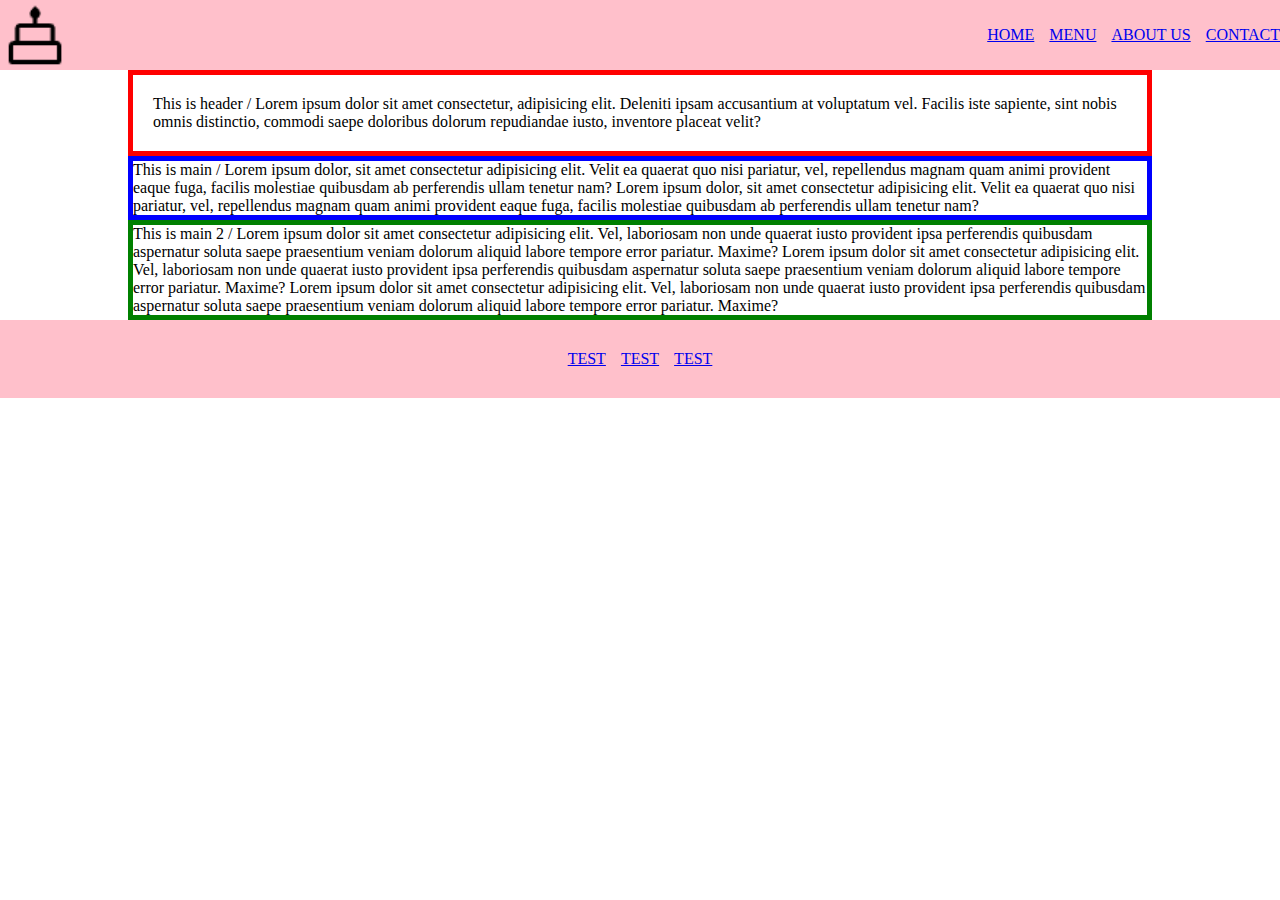
==== index.html @ 38df1396 "update homepage & add product page" ====
<!DOCTYPE html>
<html lang="en">
<head>
    <meta charset="UTF-8">
    <meta name="viewport" content="width=device-width, initial-scale=1.0">
    <title>Home</title>
    <link rel="stylesheet" href="style.css">
</head>
<body>
    <!-- MENU -->
    <nav>
        <section class="menu-container">
            <img class="menu-icon" src="img/icon-cake.png" alt="This is an icon of our shop">
            <a class="menu-button" href="index.html">HOME</a>
            <a class="menu-button" href="index.html">MENU</a>
            <a class="menu-button" href="index.html">ABOUT US</a>
            <a class="menu-button" href="index.html">CONTACT</a>
        </section>
    </nav>

    <!-- HEADER -->
    <header>
        <div class="header-text">This is header / Lorem ipsum dolor sit amet consectetur, adipisicing elit. 
            Deleniti ipsam accusantium at voluptatum vel. Facilis iste sapiente, sint nobis 
            omnis distinctio, commodi saepe doloribus dolorum repudiandae iusto, inventore 
            placeat velit?</div>
    </header>

    <!-- HOME MAIN -->
    <main>
        <div class="main-container">This is main / Lorem ipsum dolor, sit amet consectetur adipisicing elit. 
            Velit ea quaerat quo nisi pariatur, vel, repellendus magnam quam animi provident 
            eaque fuga, facilis molestiae quibusdam ab perferendis ullam tenetur nam?
            Lorem ipsum dolor, sit amet consectetur adipisicing elit. 
            Velit ea quaerat quo nisi pariatur, vel, repellendus magnam quam animi provident 
            eaque fuga, facilis molestiae quibusdam ab perferendis ullam tenetur nam?</div>

        <div class="main-container-2">This is main 2 / Lorem ipsum dolor sit amet consectetur adipisicing elit. 
            Vel, laboriosam non unde quaerat iusto provident ipsa perferendis quibusdam 
            aspernatur soluta saepe praesentium veniam dolorum aliquid labore tempore 
            error pariatur. Maxime? Lorem ipsum dolor sit amet consectetur adipisicing elit. 
            Vel, laboriosam non unde quaerat iusto provident ipsa perferendis quibusdam 
            aspernatur soluta saepe praesentium veniam dolorum aliquid labore tempore 
            error pariatur. Maxime? Lorem ipsum dolor sit amet consectetur adipisicing elit. 
            Vel, laboriosam non unde quaerat iusto provident ipsa perferendis quibusdam 
            aspernatur soluta saepe praesentium veniam dolorum aliquid labore tempore 
            error pariatur. Maxime?</div>
    </main>

    <!-- FOOTER -->
    <footer>
        <section class="footer-container">
            <a class="footer-button" href="index.html">TEST</a>
            <a class="footer-button" href="index.html">TEST</a>
            <a class="footer-button" href="index.html">TEST</a>
        </section>
    </footer>
    
</body>
</html>
---- style.css ----
* {
    margin: 0;
    padding: 0;
    box-sizing: border-box;
}

html { /* html=asterisk? */
    font-size: 10px;
}

body {
    font-size: 1.6rem;
}


/*-- MENU --*/
.menu-container {
    display: flex;
    align-items: center;
    background-color: pink;
    gap: 1.5rem;
}

.menu-icon {
    height: 7rem;
    margin-right: auto;
}

/*-- HEADER --*/
header {
    padding: 2rem;
    border: 0.5rem solid red;
}

/*-- HOME MAIN --*/
.main-container {
    border: 0.5rem solid blue;
}

.main-container-2 {
    border: 0.5rem solid green;
}

/*-- PRODUCT --*/
.product-grid {
    display: grid;
    gap: 3rem;
    margin: 3rem auto;
}

.product {
    padding: 1rem;
    border: 0.3rem solid red;
}

#product-1 {
    grid-area: item1;
}

#product-2 {
    grid-area: item2;
}

#product-3 {
    grid-area: item3;
}

#product-4 {
    grid-area: item4;
}

#product-5 {
    grid-area: item5;
}

#product-6 {
    grid-area: item6;
}

.product-picture {
    width: 15rem;
}

.product-text {
    width: 15rem;
}

/*-- FOOTER --*/
.footer-container {
    display: flex;
    justify-content: center;
    align-items: end;
    padding: 3rem;
    background-color: pink;
    gap: 1.5rem;
}

/*-- Desktop --*/
@media screen and (min-width: 1024px) { 
    header, main {
        width: 1024px; max-width: 100%;
        margin: 0 auto;
    }

    .product-grid {
        grid-template-areas:
        'item1 item1 item2 item3'
        'item1 item1 item6 item6'
        'item4 item5 item6 item6'
    }
}

/*-- Tablet --*/
@media only screen and (min-width: 600px) and (max-width: 1023px) {
    .product-grid {
        grid-template-areas:
        'item1 item1 item2'
        'item1 item1 item3'
        'item4 item5 item6'
    }
 }

/*-- Mobile --*/
@media screen and (max-width: 599px) { 
    .product-grid {
        grid-template-areas:
        'item1'
        'item2'
        'item3'
        'item4'
        'item5'
        'item6'
    }
}
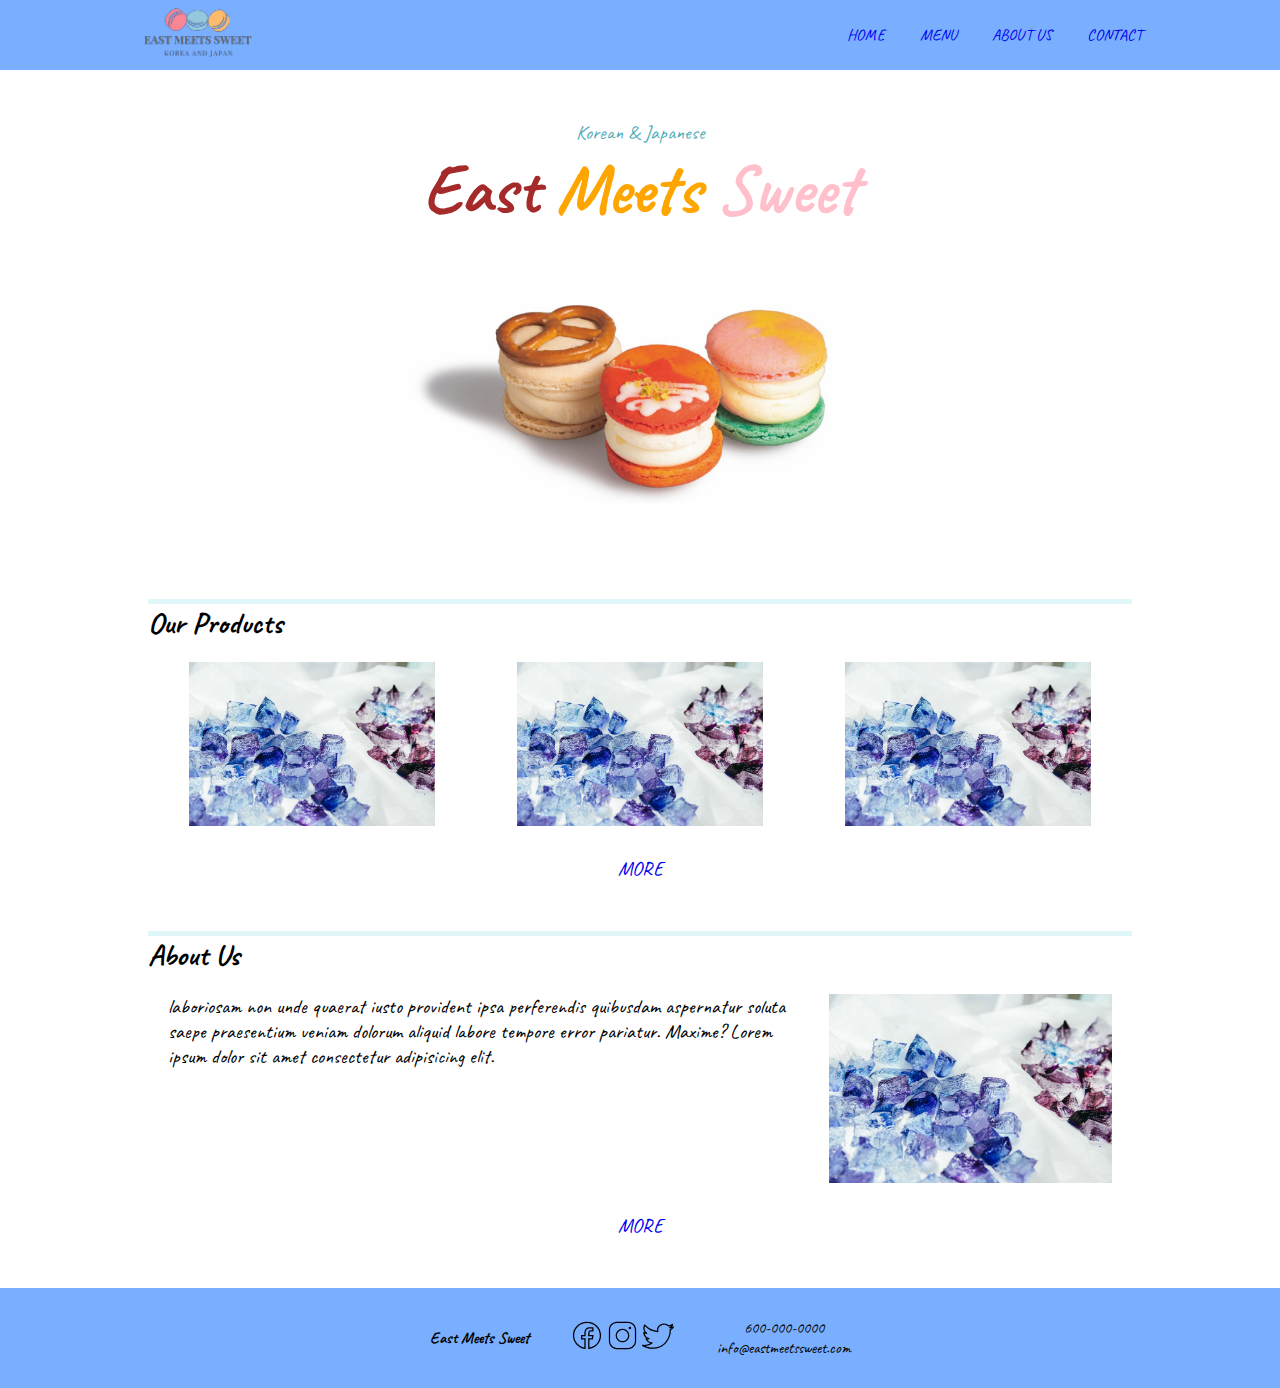
==== commit 0a126054: "update index, product & update img" ====
--- a/index.html
+++ b/index.html
@@ -1,60 +1,91 @@
 <!DOCTYPE html>
 <html lang="en">
+
 <head>
     <meta charset="UTF-8">
     <meta name="viewport" content="width=device-width, initial-scale=1.0">
     <title>Home</title>
     <link rel="stylesheet" href="style.css">
 </head>
+
 <body>
     <!-- MENU -->
     <nav>
         <section class="menu-container">
-            <img class="menu-icon" src="img/icon-cake.png" alt="This is an icon of our shop">
+            <img class="menu-icon" src="img/logo-menu.png" alt="This is an icon of our shop">
             <a class="menu-button" href="index.html">HOME</a>
-            <a class="menu-button" href="index.html">MENU</a>
+            <a class="menu-button" href="pages/product.html">MENU</a>
             <a class="menu-button" href="index.html">ABOUT US</a>
             <a class="menu-button" href="index.html">CONTACT</a>
         </section>
     </nav>
 
-    <!-- HEADER -->
-    <header>
-        <div class="header-text">This is header / Lorem ipsum dolor sit amet consectetur, adipisicing elit. 
-            Deleniti ipsam accusantium at voluptatum vel. Facilis iste sapiente, sint nobis 
-            omnis distinctio, commodi saepe doloribus dolorum repudiandae iusto, inventore 
-            placeat velit?</div>
-    </header>
-
     <!-- HOME MAIN -->
     <main>
-        <div class="main-container">This is main / Lorem ipsum dolor, sit amet consectetur adipisicing elit. 
-            Velit ea quaerat quo nisi pariatur, vel, repellendus magnam quam animi provident 
-            eaque fuga, facilis molestiae quibusdam ab perferendis ullam tenetur nam?
-            Lorem ipsum dolor, sit amet consectetur adipisicing elit. 
-            Velit ea quaerat quo nisi pariatur, vel, repellendus magnam quam animi provident 
-            eaque fuga, facilis molestiae quibusdam ab perferendis ullam tenetur nam?</div>
+        <!-- SHOP NAME -->
+        <section class="main-container-1">
+            <p class="shopname-sub">Korean & Japanese</p>
+            <h1 class="shopname">
+                <span class="shopname-1">East </span>
+                <span class="shopname-2">Meets </span>
+                <span class="shopname-3">Sweet </span>
+            </h1>
+            <img class="main-picture" src="img/topsweets.jpg" alt="This is a picture of three colorful macarons.">
+        </section>
 
-        <div class="main-container-2">This is main 2 / Lorem ipsum dolor sit amet consectetur adipisicing elit. 
-            Vel, laboriosam non unde quaerat iusto provident ipsa perferendis quibusdam 
-            aspernatur soluta saepe praesentium veniam dolorum aliquid labore tempore 
-            error pariatur. Maxime? Lorem ipsum dolor sit amet consectetur adipisicing elit. 
-            Vel, laboriosam non unde quaerat iusto provident ipsa perferendis quibusdam 
-            aspernatur soluta saepe praesentium veniam dolorum aliquid labore tempore 
-            error pariatur. Maxime? Lorem ipsum dolor sit amet consectetur adipisicing elit. 
-            Vel, laboriosam non unde quaerat iusto provident ipsa perferendis quibusdam 
-            aspernatur soluta saepe praesentium veniam dolorum aliquid labore tempore 
-            error pariatur. Maxime?</div>
+        <!-- INTRODUCTION OF PRODCUT -->
+        <section class="main-container-2">
+            <h2 class="intro-name">Our Products</h2>
+            <div class="intro-product">
+                <img class="intro-product-item" src="img/j-cohakuto.jpg"
+                    alt="This is a picture of a Japanese sweet named Kohakuto.">
+                <img class="intro-product-item" src="img/j-cohakuto.jpg"
+                    alt="This is a picture of a Japanese sweet named Kohakuto.">
+                <img class="intro-product-item" src="img/j-cohakuto.jpg"
+                    alt="This is a picture of a Japanese sweet named Kohakuto.">
+            </div>
+            <div class=intro-button>
+                <a class=intro-button-a href="pages/product.html">MORE</a>
+            </div>
+        </section>
+
+        <!-- INTRODUCTION OF ABOUTUS -->
+        <section class="main-container-3">
+            <h2 class="intro-name">About Us</h2>
+            <div class="intro-aboutus">
+                <img class="intro-aboutus-img" src="img/j-cohakuto.jpg" alt="This is a picture of our company member.">
+                <p class="intro-aboutus-text">
+                    laboriosam non unde quaerat iusto provident ipsa perferendis quibusdam
+                    aspernatur soluta saepe praesentium veniam dolorum aliquid labore tempore
+                    error pariatur. Maxime? Lorem ipsum dolor sit amet consectetur adipisicing elit.</p>
+            </div>
+            <div class=intro-button>
+                <a class=intro-button-a href="pages/product.html">MORE</a>
+            </div>
+        </section>
     </main>
 
     <!-- FOOTER -->
     <footer>
         <section class="footer-container">
-            <a class="footer-button" href="index.html">TEST</a>
-            <a class="footer-button" href="index.html">TEST</a>
-            <a class="footer-button" href="index.html">TEST</a>
+            <p class="footer-shopname">East Meets Sweet</p>
+            <div class="footer-buttons">
+                <a class="footer-button" href="https://facebook.com">
+                    <img class="footer-img" src="img/icon-facebook.svg">
+                </a>
+                <a class="footer-button" href="https://instagram.com">
+                    <img class="footer-img" src="img/icon-insta.svg">
+                </a>
+                <a class="footer-button" href="https://twitter.com">
+                    <img class="footer-img" src="img/icon-twitter.svg">
+                </a>
+            </div>
+            <div class="footer-shopinfo">
+                <p>600-000-0000</p>
+                <p>info@eastmeetssweet.com</p>
+            </div>
         </section>
     </footer>
-    
+
 </body>
 </html>--- a/style.css
+++ b/style.css
@@ -1,7 +1,10 @@
+@import url('https://fonts.googleapis.com/css2?family=Caveat&display=swap');
+
 * {
     margin: 0;
     padding: 0;
     box-sizing: border-box;
+    font-family: 'Caveat', cursive;
 }
 
 html { /* html=asterisk? */
@@ -14,43 +17,138 @@
 
 
 /*-- MENU --*/
+nav {
+    background-color: rgb(122, 175, 255);
+}
+
 .menu-container {
     display: flex;
     align-items: center;
-    background-color: pink;
     gap: 1.5rem;
 }
 
 .menu-icon {
     height: 7rem;
     margin-right: auto;
-}
-
-/*-- HEADER --*/
-header {
-    padding: 2rem;
-    border: 0.5rem solid red;
+    margin-left: 1rem;
+}
+
+.menu-button {
+    margin: 1rem;
+    text-decoration: none;
+}
+
+.menu-button:hover {
+    text-decoration: underline;
 }
 
 /*-- HOME MAIN --*/
-.main-container {
-    border: 0.5rem solid blue;
-}
-
+/*- SHOP NAME -*/
+.main-container-1 {
+    text-align: center;
+    margin-top: 5rem;
+}
+
+.shopname {
+    font-size: 7rem;
+}
+
+.shopname-1 {
+    color: brown;
+}
+
+.shopname-2 {
+    color: orange;
+}
+
+.shopname-3 {
+    color: pink;
+}
+
+.shopname-sub {
+    font-size: 2rem;
+    color:rgba(19, 145, 159, 0.753)
+}
+
+.main-picture {
+    width: 50%;
+}
+
+/*- INTRODUCTION OF PRODCUT + ABOUTUS -*/
+.intro-name {
+    font-size: 3rem;
+    margin-bottom: 2rem;
+}
+
+.intro-button {
+    font-size: 2rem;
+    text-align: center;
+    margin-top: 3rem;
+}
+
+.intro-button-a {
+    text-decoration: none;
+}
+
+.intro-button-a:hover {
+    text-decoration: underline;
+}
+
+/*- INTRODUCTION OF PRODUCT -*/
 .main-container-2 {
-    border: 0.5rem solid green;
-}
+    border-top: 0.5rem solid rgba(189, 238, 243, 0.479);
+    margin: 2rem 2rem 5rem 2rem;
+}
+
+.intro-product {
+    display: flex;
+    justify-content: space-around;
+}
+
+.intro-product-item {
+    width: 25%;
+}
+
+
+/*- INTRODUCTION OF ABOUTUS -*/
+.main-container-3 {
+    border-top: 0.5rem solid rgba(189, 238, 243, 0.479);
+    margin: 2rem 2rem 5rem 2rem;
+}
+
+.intro-aboutus {
+    margin: 2rem;
+    overflow: hidden; /* Ensure photos fit within the parent element and adjust its height accordingly.*/
+}
+
+.intro-aboutus-img {
+    width: 30%;
+    margin-left: 2rem;
+    float: right;
+}
+
+.intro-aboutus-text {
+    font-size: 2rem;
+}
+
 
 /*-- PRODUCT --*/
+.product-title {
+    font-size: 4rem;
+    margin: 1rem;
+}
+
 .product-grid {
     display: grid;
+    grid-template-rows: 1fr 1fr 1fr;
     gap: 3rem;
-    margin: 3rem auto;
+    margin: 3rem 3rem;
 }
 
 .product {
     padding: 1rem;
-    border: 0.3rem solid red;
+    border-radius: 0.5rem;
+    box-shadow: 0.1rem 0.1rem 1rem 0.5rem rgba(0, 0, 0, 0.2);
 }
 
 #product-1 {
@@ -78,50 +176,108 @@
 }
 
 .product-picture {
-    width: 15rem;
+    width: 100%;
 }
 
 .product-text {
-    width: 15rem;
-}
+    width: 100%;
+}
+
+.product-name {
+    margin-bottom: 1rem;
+    font-size: 3rem;
+}
+
+.product-price {
+    margin-bottom: 1rem;
+    font-size: 2rem;
+}
+
 
 /*-- FOOTER --*/
 .footer-container {
     display: flex;
     justify-content: center;
-    align-items: end;
+    align-items: center;
     padding: 3rem;
-    background-color: pink;
+    background-color: rgb(122, 175, 255);
     gap: 1.5rem;
 }
 
-/*-- Desktop --*/
+.footer-shopname {
+    font-weight: bold;
+}
+
+.footer-buttons,.footer-shopinfo {
+    text-align: center;
+}
+
+.footer-button {
+    text-decoration: none;
+}
+
+.footer-img {
+    width: 20%;
+}
+
+/*---------------------- DESKTOP ----------------------*/
 @media screen and (min-width: 1024px) { 
-    header, main {
+    /* to avoid spreading to the side */
+    .menu-container,main,.product-page {
         width: 1024px; max-width: 100%;
         margin: 0 auto;
     }
 
+    /*-- PRODUCT --*/
     .product-grid {
         grid-template-areas:
         'item1 item1 item2 item3'
         'item1 item1 item6 item6'
         'item4 item5 item6 item6'
     }
-}
-
-/*-- Tablet --*/
+
+    .product-name.name1,.product-name.name6 {
+        font-size: 6rem;
+    }
+
+    .product-price.price1,.product-price.price6 {
+        font-size: 4rem;
+    }
+
+    .product-explanation.ex1,.product-explanation.ex6 {
+        font-size: 2.4rem;
+    }
+}
+
+/*----------------------  Tablet ----------------------*/
 @media only screen and (min-width: 600px) and (max-width: 1023px) {
+
+    /*-- PRODUCT --*/
     .product-grid {
         grid-template-areas:
         'item1 item1 item2'
         'item1 item1 item3'
         'item4 item5 item6'
     }
+
+    .product-name.name1 {
+        font-size: 6rem;
+    }
+
+    .product-price.price1 {
+        font-size: 4rem;
+    }
+
+    .product-explanation.ex1 {
+        font-size: 2.4rem;
+    }
+
  }
 
-/*-- Mobile --*/
+/*----------------------  Mobile ---------------------- */
 @media screen and (max-width: 599px) { 
+    
+    /*-- PRODUCT --*/
     .product-grid {
         grid-template-areas:
         'item1'
@@ -131,4 +287,11 @@
         'item5'
         'item6'
     }
+
+    .footer-container {
+        flex-direction: column;
+        align-items: center;
+        padding: 3rem;
+        gap: 1.5rem;
+    }
 }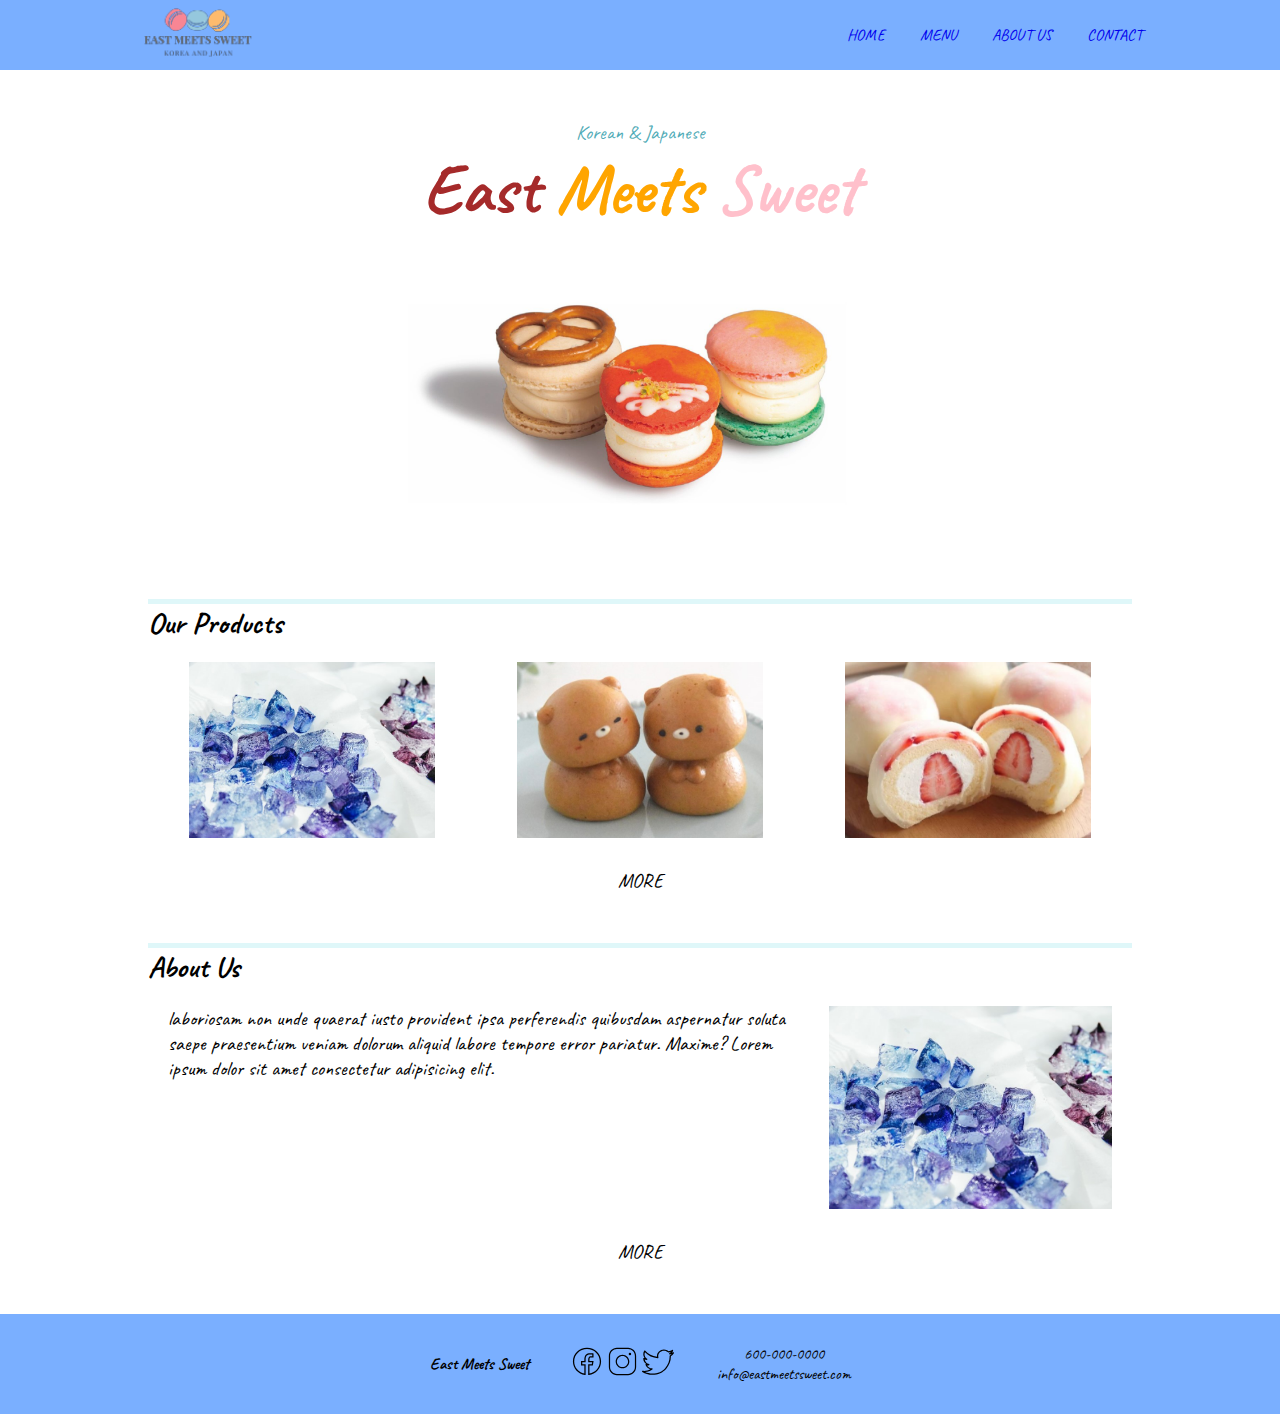
==== commit 43ea61b3: "Update index page, product page, imgs' size, css" ====
--- a/index.html
+++ b/index.html
@@ -37,12 +37,12 @@
         <section class="main-container-2">
             <h2 class="intro-name">Our Products</h2>
             <div class="intro-product">
-                <img class="intro-product-item" src="img/j-cohakuto.jpg"
+                <img class="intro-product-item" src="img/j-kohakuto.jpg"
                     alt="This is a picture of a Japanese sweet named Kohakuto.">
-                <img class="intro-product-item" src="img/j-cohakuto.jpg"
-                    alt="This is a picture of a Japanese sweet named Kohakuto.">
-                <img class="intro-product-item" src="img/j-cohakuto.jpg"
-                    alt="This is a picture of a Japanese sweet named Kohakuto.">
+                <img class="intro-product-item" src="img/j-manjuu.jpg"
+                    alt="This is a picture of two Japanese sweets like bears named Manjuu.">
+                <img class="intro-product-item" src="img/j-daihuku.jpg"
+                    alt="This is a picture of a Japanese sweets a strawberry and whip in mochi, named Daihuku.">
             </div>
             <div class=intro-button>
                 <a class=intro-button-a href="pages/product.html">MORE</a>
@@ -53,7 +53,7 @@
         <section class="main-container-3">
             <h2 class="intro-name">About Us</h2>
             <div class="intro-aboutus">
-                <img class="intro-aboutus-img" src="img/j-cohakuto.jpg" alt="This is a picture of our company member.">
+                <img class="intro-aboutus-img" src="img/j-kohakuto.jpg" alt="This is a picture of our company member.">
                 <p class="intro-aboutus-text">
                     laboriosam non unde quaerat iusto provident ipsa perferendis quibusdam
                     aspernatur soluta saepe praesentium veniam dolorum aliquid labore tempore
@@ -71,13 +71,13 @@
             <p class="footer-shopname">East Meets Sweet</p>
             <div class="footer-buttons">
                 <a class="footer-button" href="https://facebook.com">
-                    <img class="footer-img" src="img/icon-facebook.svg">
+                    <img class="footer-img" src="img/icon-facebook.svg" alt="This is a link-icon of facebook.">
                 </a>
                 <a class="footer-button" href="https://instagram.com">
-                    <img class="footer-img" src="img/icon-insta.svg">
+                    <img class="footer-img" src="img/icon-insta.svg" alt="This is a link-icon of instagram.">
                 </a>
                 <a class="footer-button" href="https://twitter.com">
-                    <img class="footer-img" src="img/icon-twitter.svg">
+                    <img class="footer-img" src="img/icon-twitter.svg" alt="This is a link-icon of twitter.">
                 </a>
             </div>
             <div class="footer-shopinfo">
--- a/style.css
+++ b/style.css
@@ -7,7 +7,8 @@
     font-family: 'Caveat', cursive;
 }
 
-html { /* html=asterisk? */
+html {
+    /* html=asterisk? */
     font-size: 10px;
 }
 
@@ -16,7 +17,7 @@
 }
 
 
-/*-- MENU --*/
+/*---------------------- MENU ----------------------*/
 nav {
     background-color: rgb(122, 175, 255);
 }
@@ -42,7 +43,7 @@
     text-decoration: underline;
 }
 
-/*-- HOME MAIN --*/
+/*---------------------- HOME MAIN ----------------------*/
 /*- SHOP NAME -*/
 .main-container-1 {
     text-align: center;
@@ -67,7 +68,7 @@
 
 .shopname-sub {
     font-size: 2rem;
-    color:rgba(19, 145, 159, 0.753)
+    color: rgba(19, 145, 159, 0.753)
 }
 
 .main-picture {
@@ -88,6 +89,7 @@
 
 .intro-button-a {
     text-decoration: none;
+    color: black;
 }
 
 .intro-button-a:hover {
@@ -118,7 +120,8 @@
 
 .intro-aboutus {
     margin: 2rem;
-    overflow: hidden; /* Ensure photos fit within the parent element and adjust its height accordingly.*/
+    overflow: hidden;
+    /* Ensure photos fit within the parent element and adjust its height accordingly.*/
 }
 
 .intro-aboutus-img {
@@ -132,7 +135,7 @@
 }
 
 
-/*-- PRODUCT --*/
+/*---------------------- PRODUCT ----------------------*/
 .product-title {
     font-size: 4rem;
     margin: 1rem;
@@ -194,7 +197,7 @@
 }
 
 
-/*-- FOOTER --*/
+/*---------------------- FOOTER ----------------------*/
 .footer-container {
     display: flex;
     justify-content: center;
@@ -208,7 +211,8 @@
     font-weight: bold;
 }
 
-.footer-buttons,.footer-shopinfo {
+.footer-buttons,
+.footer-shopinfo {
     text-align: center;
 }
 
@@ -221,30 +225,37 @@
 }
 
 /*---------------------- DESKTOP ----------------------*/
-@media screen and (min-width: 1024px) { 
+@media screen and (min-width: 1024px) {
+
     /* to avoid spreading to the side */
-    .menu-container,main,.product-page {
-        width: 1024px; max-width: 100%;
+    .menu-container,
+    main,
+    .product-page {
+        width: 1024px;
+        max-width: 100%;
         margin: 0 auto;
     }
 
     /*-- PRODUCT --*/
     .product-grid {
         grid-template-areas:
-        'item1 item1 item2 item3'
-        'item1 item1 item6 item6'
-        'item4 item5 item6 item6'
-    }
-
-    .product-name.name1,.product-name.name6 {
+            'item1 item1 item2 item3'
+            'item1 item1 item6 item6'
+            'item4 item5 item6 item6'
+    }
+
+    .product-name.name1,
+    .product-name.name6 {
         font-size: 6rem;
     }
 
-    .product-price.price1,.product-price.price6 {
+    .product-price.price1,
+    .product-price.price6 {
         font-size: 4rem;
     }
 
-    .product-explanation.ex1,.product-explanation.ex6 {
+    .product-explanation.ex1,
+    .product-explanation.ex6 {
         font-size: 2.4rem;
     }
 }
@@ -255,9 +266,9 @@
     /*-- PRODUCT --*/
     .product-grid {
         grid-template-areas:
-        'item1 item1 item2'
-        'item1 item1 item3'
-        'item4 item5 item6'
+            'item1 item1 item2'
+            'item1 item1 item3'
+            'item4 item5 item6'
     }
 
     .product-name.name1 {
@@ -272,20 +283,20 @@
         font-size: 2.4rem;
     }
 
- }
-
-/*----------------------  Mobile ---------------------- */
-@media screen and (max-width: 599px) { 
-    
+}
+
+/*---------------------- Mobile ---------------------- */
+@media screen and (max-width: 599px) {
+
     /*-- PRODUCT --*/
     .product-grid {
         grid-template-areas:
-        'item1'
-        'item2'
-        'item3'
-        'item4'
-        'item5'
-        'item6'
+            'item1'
+            'item2'
+            'item3'
+            'item4'
+            'item5'
+            'item6'
     }
 
     .footer-container {
@@ -294,4 +305,82 @@
         padding: 3rem;
         gap: 1.5rem;
     }
+}
+
+/*---------------------- PAGE1 ----------------------*/
+.grid-container {
+    display: grid;
+    grid-template-columns: repeat(4, 24.3vw);
+    grid-template-rows: repeat(3, 32vh);
+    grid-template-areas:
+        "one one two three"
+        "one one four four"
+        "five six four four"
+    ;
+    gap: 1rem;
+    margin: 0.3em;
+}
+
+.grid-item {
+    border: 2px solid black;
+}
+
+.grid-item:nth-child(1) {
+    grid-area: one;
+}
+
+.grid-item:nth-child(2) {
+    grid-area: two;
+}
+
+.grid-item:nth-child(3) {
+    grid-area: three;
+}
+
+.grid-item:nth-child(4) {
+    grid-area: four;
+}
+
+.grid-item:nth-child(5) {
+    grid-area: five;
+}
+
+.grid-item:nth-child(6) {
+    grid-area: six;
+}
+
+.item-container {
+    margin: 3% auto;
+    width: 95%;
+    height: 95%;
+    text-align: center;
+}
+
+.sweet-picture {
+    width: 70%;
+    height: 70%;
+}
+
+@media all and (min-width:768px) and (max-width:991px) {
+    .grid-container {
+        grid-template-columns: repeat(3, 32vw);
+        grid-template-areas:
+            "one one two"
+            "one one three"
+            "four five six";
+    }
+}
+
+@media (max-width: 767px) {
+    .grid-container {
+        grid-template-columns: 99vw;
+        grid-template-rows: repeat(6, 32vh);
+        grid-template-areas:
+            "one"
+            "two"
+            "three"
+            "four"
+            "five"
+            "six";
+    }
 }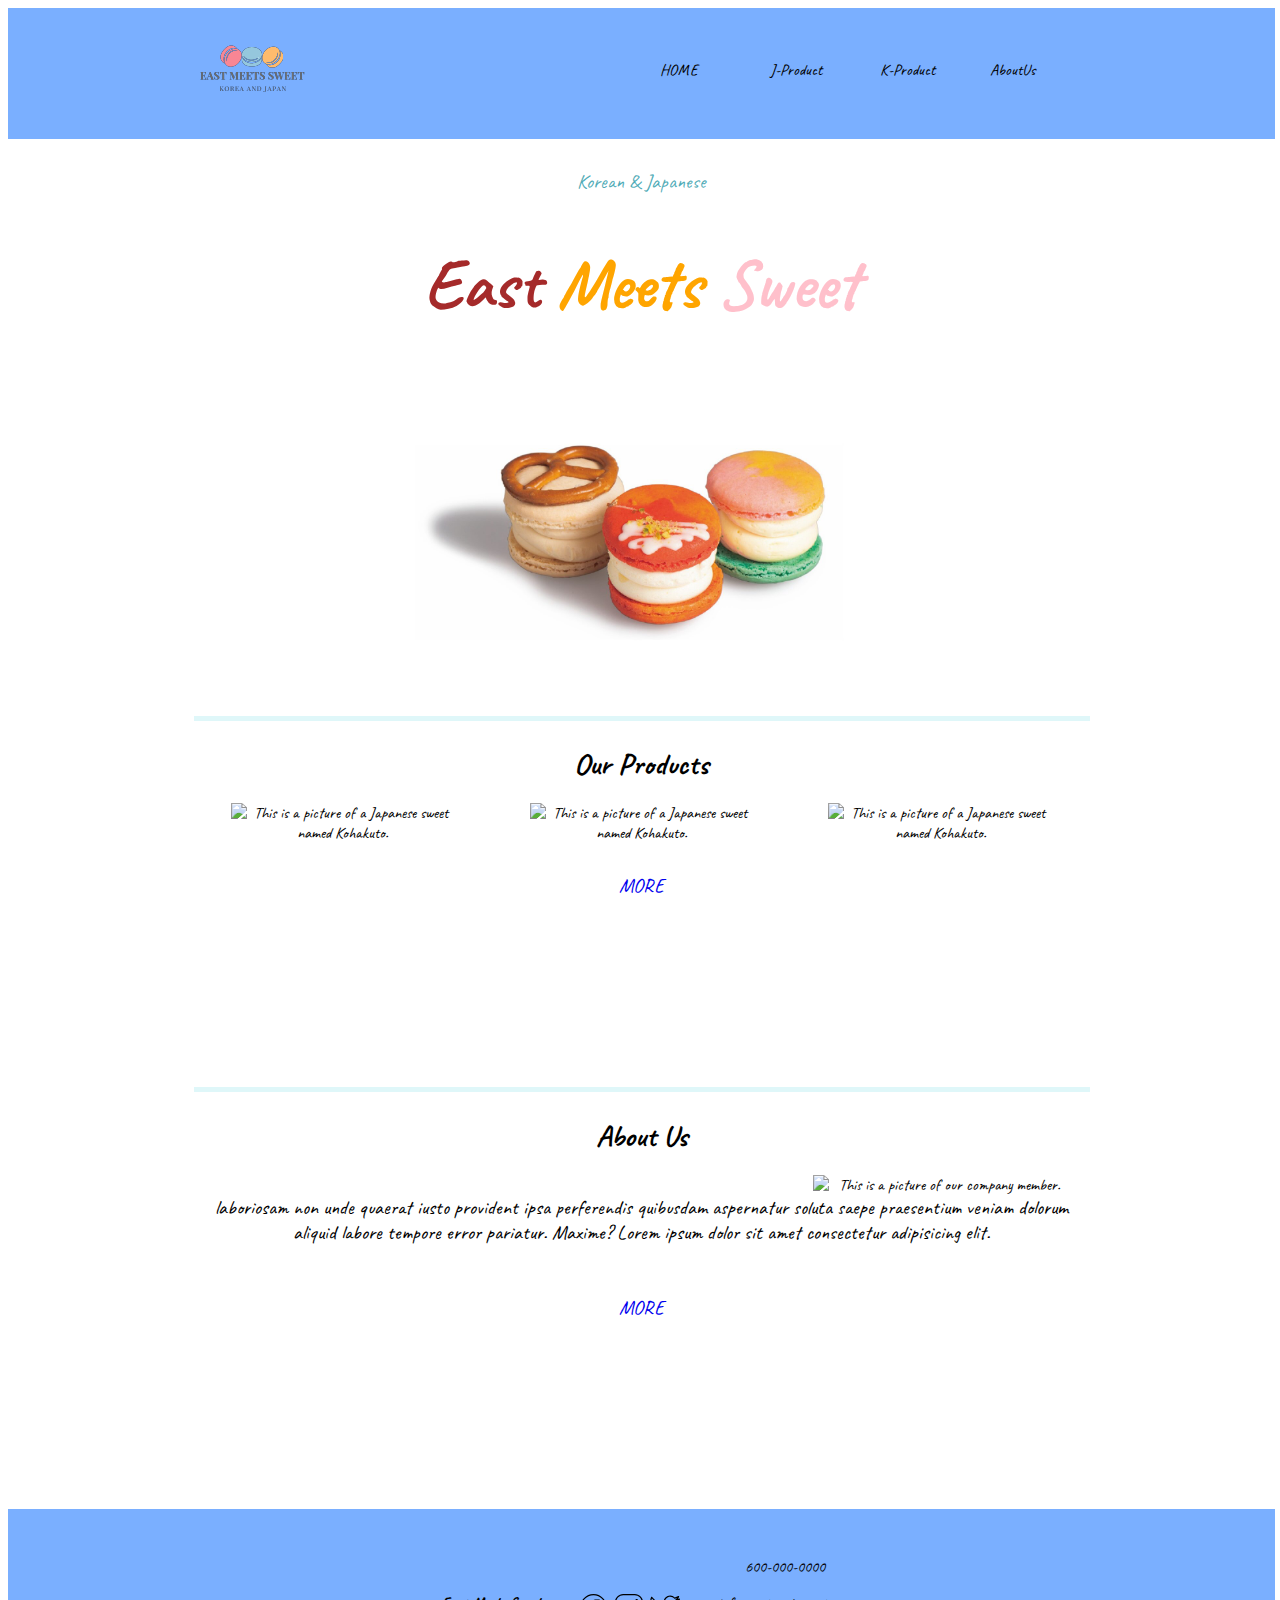
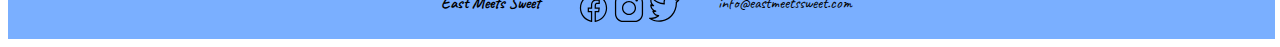
==== commit 64202389: "clear the style & update pages1, pages2 -SB" ====
--- a/index.html
+++ b/index.html
@@ -10,82 +10,83 @@
 
 <body>
     <!-- MENU -->
-    <nav>
-        <section class="menu-container">
-            <img class="menu-icon" src="img/logo-menu.png" alt="This is an icon of our shop">
-            <a class="menu-button" href="index.html">HOME</a>
-            <a class="menu-button" href="pages/product.html">MENU</a>
-            <a class="menu-button" href="index.html">ABOUT US</a>
-            <a class="menu-button" href="index.html">CONTACT</a>
-        </section>
-    </nav>
+    <div class="grid-containerbox">
+        <header>
+            <div class="header-container">
+                <div class="logo"><img class="menu-icon" src="img/logo-menu.png" alt="This is an icon of our shop"></div>
+                <nav>
+                    <a class="nav-item menu1" href="index.html">HOME</a>
+                    <a class="nav-item menu2" href="pages/product.html">J-Product</a>
+                    <a class="nav-item menu3" href="pages/pages1.html">K-Product</a>
+                    <a class="nav-item menu4" href="pages/pages2.html">AboutUs</a>
+                </nav>
+            </div>
+        </header>
 
-    <!-- HOME MAIN -->
-    <main>
-        <!-- SHOP NAME -->
-        <section class="main-container-1">
-            <p class="shopname-sub">Korean & Japanese</p>
-            <h1 class="shopname">
-                <span class="shopname-1">East </span>
-                <span class="shopname-2">Meets </span>
-                <span class="shopname-3">Sweet </span>
-            </h1>
-            <img class="main-picture" src="img/topsweets.jpg" alt="This is a picture of three colorful macarons.">
-        </section>
+        <!-- HOME MAIN -->
+        <main>
+            <!-- SHOP NAME -->
+            <section class="main-item first-content">
+                <p class="shopname-sub">Korean & Japanese</p>
+                <h1 class="shopname">
+                    <span class="shopname-1">East </span>
+                    <span class="shopname-2">Meets </span>
+                    <span class="shopname-3">Sweet </span>
+                </h1>
+                <img class="main-picture" src="img/topsweets.jpg" alt="This is a picture of three colorful macarons.">
+            </section>
 
-        <!-- INTRODUCTION OF PRODCUT -->
-        <section class="main-container-2">
-            <h2 class="intro-name">Our Products</h2>
-            <div class="intro-product">
-                <img class="intro-product-item" src="img/j-kohakuto.jpg"
-                    alt="This is a picture of a Japanese sweet named Kohakuto.">
-                <img class="intro-product-item" src="img/j-manjuu.jpg"
-                    alt="This is a picture of two Japanese sweets like bears named Manjuu.">
-                <img class="intro-product-item" src="img/j-daihuku.jpg"
-                    alt="This is a picture of a Japanese sweets a strawberry and whip in mochi, named Daihuku.">
-            </div>
-            <div class=intro-button>
-                <a class=intro-button-a href="pages/product.html">MORE</a>
-            </div>
-        </section>
+            <!-- INTRODUCTION OF PRODCUT -->
+            <section class="main-item second-content">
+                <h2 class="intro-name">Our Products</h2>
+                <div class="intro-product">
+                    <img class="intro-product-item" src="img/j-cohakuto.jpg"
+                        alt="This is a picture of a Japanese sweet named Kohakuto.">
+                    <img class="intro-product-item" src="img/j-cohakuto.jpg"
+                        alt="This is a picture of a Japanese sweet named Kohakuto.">
+                    <img class="intro-product-item" src="img/j-cohakuto.jpg"
+                        alt="This is a picture of a Japanese sweet named Kohakuto.">
+                </div>
+                <div class=intro-button>
+                    <a class=intro-button-a href="pages/product.html">MORE</a>
+                </div>
+            </section>
 
-        <!-- INTRODUCTION OF ABOUTUS -->
-        <section class="main-container-3">
-            <h2 class="intro-name">About Us</h2>
-            <div class="intro-aboutus">
-                <img class="intro-aboutus-img" src="img/j-kohakuto.jpg" alt="This is a picture of our company member.">
-                <p class="intro-aboutus-text">
-                    laboriosam non unde quaerat iusto provident ipsa perferendis quibusdam
-                    aspernatur soluta saepe praesentium veniam dolorum aliquid labore tempore
-                    error pariatur. Maxime? Lorem ipsum dolor sit amet consectetur adipisicing elit.</p>
-            </div>
-            <div class=intro-button>
-                <a class=intro-button-a href="pages/product.html">MORE</a>
-            </div>
-        </section>
-    </main>
+            <!-- INTRODUCTION OF ABOUTUS -->
+            <section class="main-item third-content">
+                <h2 class="intro-name">About Us</h2>
+                <div class="intro-aboutus">
+                    <img class="intro-aboutus-img" src="img/j-cohakuto.jpg" alt="This is a picture of our company member.">
+                    <p class="intro-aboutus-text">
+                        laboriosam non unde quaerat iusto provident ipsa perferendis quibusdam
+                        aspernatur soluta saepe praesentium veniam dolorum aliquid labore tempore
+                        error pariatur. Maxime? Lorem ipsum dolor sit amet consectetur adipisicing elit.</p>
+                </div>
+                <div class=intro-button>
+                    <a class=intro-button-a href="pages/product.html">MORE</a>
+                </div>
+            </section>
+        </main>
 
-    <!-- FOOTER -->
-    <footer>
-        <section class="footer-container">
-            <p class="footer-shopname">East Meets Sweet</p>
-            <div class="footer-buttons">
+        <!-- FOOTER -->
+        <footer>
+            <p class="footer-shopname footer-item">East Meets Sweet</p>
+            <div class="footer-buttons footer-item">
                 <a class="footer-button" href="https://facebook.com">
-                    <img class="footer-img" src="img/icon-facebook.svg" alt="This is a link-icon of facebook.">
+                    <img class="footer-img" src="img/icon-facebook.svg">
                 </a>
                 <a class="footer-button" href="https://instagram.com">
-                    <img class="footer-img" src="img/icon-insta.svg" alt="This is a link-icon of instagram.">
+                    <img class="footer-img" src="img/icon-insta.svg">
                 </a>
                 <a class="footer-button" href="https://twitter.com">
-                    <img class="footer-img" src="img/icon-twitter.svg" alt="This is a link-icon of twitter.">
+                    <img class="footer-img" src="img/icon-twitter.svg">
                 </a>
             </div>
-            <div class="footer-shopinfo">
+            <div class="footer-shopinfo footer-item">
                 <p>600-000-0000</p>
                 <p>info@eastmeetssweet.com</p>
             </div>
-        </section>
-    </footer>
-
+        </footer>
+    </div>
 </body>
 </html>--- a/style.css
+++ b/style.css
@@ -1,14 +1,11 @@
 @import url('https://fonts.googleapis.com/css2?family=Caveat&display=swap');
-
 * {
-    margin: 0;
     padding: 0;
     box-sizing: border-box;
     font-family: 'Caveat', cursive;
 }
 
-html {
-    /* html=asterisk? */
+html { /* html=asterisk? */
     font-size: 10px;
 }
 
@@ -16,34 +13,68 @@
     font-size: 1.6rem;
 }
 
-
-/*---------------------- MENU ----------------------*/
-nav {
+/*-------------------- INDEX --------------------*/
+.grid-containerbox {
+    display: grid;
+    grid-template-columns: 14.5vw 70vw 14.5vw;
+    grid-template-rows: 14.5vh 150vh 14.5vh;
+    grid-template-areas: 
+    "header header header"
+    "  .     main     .  "
+    "footer footer footer";
+    row-gap: 1rem;
+}
+/*-----------HEADER-----------*/
+.grid-containerbox header {
+    grid-area: header;
+    display: grid;
+    grid-template-columns: 14.5vw 70vw 14.5vw;
+    grid-template-areas: ". header-content .";
     background-color: rgb(122, 175, 255);
-}
-
-.menu-container {
+    
+}
+
+.header-container {
+    grid-area: header-content;
     display: flex;
+    justify-content: space-between;
     align-items: center;
-    gap: 1.5rem;
-}
-
-.menu-icon {
-    height: 7rem;
-    margin-right: auto;
-    margin-left: 1rem;
-}
-
-.menu-button {
-    margin: 1rem;
+}
+
+.grid-containerbox nav {
+    display: flex;
+    height: 20%;
+}
+
+.nav-item {
+    margin-left: 10px;
+    width:100px;
     text-decoration: none;
-}
-
-.menu-button:hover {
-    text-decoration: underline;
-}
-
-/*---------------------- HOME MAIN ----------------------*/
+    color: black;
+}
+
+/*-----------MAIN-----------*/
+.grid-containerbox main {
+    grid-area: main;
+    text-align: center;
+}
+
+.first-content {
+    height: 40%;
+    margin-bottom: 7px;
+}
+
+.second-content {
+    border-top: 0.5rem solid rgba(189, 238, 243, 0.479);
+    height: 27%;
+    margin-bottom: 7px;
+}
+
+.third-content {
+    border-top: 0.5rem solid rgba(189, 238, 243, 0.479);
+    height: 35%;
+}
+
 /*- SHOP NAME -*/
 .main-container-1 {
     text-align: center;
@@ -68,11 +99,11 @@
 
 .shopname-sub {
     font-size: 2rem;
-    color: rgba(19, 145, 159, 0.753)
+    color:rgba(19, 145, 159, 0.753)
 }
 
 .main-picture {
-    width: 50%;
+    width: 500px;
 }
 
 /*- INTRODUCTION OF PRODCUT + ABOUTUS -*/
@@ -89,7 +120,6 @@
 
 .intro-button-a {
     text-decoration: none;
-    color: black;
 }
 
 .intro-button-a:hover {
@@ -97,11 +127,6 @@
 }
 
 /*- INTRODUCTION OF PRODUCT -*/
-.main-container-2 {
-    border-top: 0.5rem solid rgba(189, 238, 243, 0.479);
-    margin: 2rem 2rem 5rem 2rem;
-}
-
 .intro-product {
     display: flex;
     justify-content: space-around;
@@ -113,15 +138,9 @@
 
 
 /*- INTRODUCTION OF ABOUTUS -*/
-.main-container-3 {
-    border-top: 0.5rem solid rgba(189, 238, 243, 0.479);
-    margin: 2rem 2rem 5rem 2rem;
-}
-
 .intro-aboutus {
     margin: 2rem;
-    overflow: hidden;
-    /* Ensure photos fit within the parent element and adjust its height accordingly.*/
+    overflow: hidden; /* Ensure photos fit within the parent element and adjust its height accordingly.*/
 }
 
 .intro-aboutus-img {
@@ -134,8 +153,37 @@
     font-size: 2rem;
 }
 
-
-/*---------------------- PRODUCT ----------------------*/
+/*-----------FOOTER-----------*/
+.grid-containerbox footer {
+    grid-area: footer;
+    display:flex;
+    justify-content: center;
+    align-items: flex-end;
+    padding-bottom: 10px;
+    background-color: rgb(122, 175, 255);
+}
+
+.grid-containerbox .footer-item {
+    margin-left: 10px;
+}
+
+.footer-shopname {
+    font-weight: bold;
+}
+
+.footer-buttons,.footer-shopinfo {
+    text-align: center;
+}
+
+.footer-button {
+    text-decoration: none;
+}
+
+.footer-img {
+    width: 20%;
+}
+
+/*-------------------- PRODUCT --------------------*/
 .product-title {
     font-size: 4rem;
     margin: 1rem;
@@ -196,128 +244,17 @@
     font-size: 2rem;
 }
 
-
-/*---------------------- FOOTER ----------------------*/
-.footer-container {
-    display: flex;
-    justify-content: center;
-    align-items: center;
-    padding: 3rem;
-    background-color: rgb(122, 175, 255);
-    gap: 1.5rem;
-}
-
-.footer-shopname {
-    font-weight: bold;
-}
-
-.footer-buttons,
-.footer-shopinfo {
-    text-align: center;
-}
-
-.footer-button {
-    text-decoration: none;
-}
-
-.footer-img {
-    width: 20%;
-}
-
-/*---------------------- DESKTOP ----------------------*/
-@media screen and (min-width: 1024px) {
-
-    /* to avoid spreading to the side */
-    .menu-container,
-    main,
-    .product-page {
-        width: 1024px;
-        max-width: 100%;
-        margin: 0 auto;
-    }
-
-    /*-- PRODUCT --*/
-    .product-grid {
-        grid-template-areas:
-            'item1 item1 item2 item3'
-            'item1 item1 item6 item6'
-            'item4 item5 item6 item6'
-    }
-
-    .product-name.name1,
-    .product-name.name6 {
-        font-size: 6rem;
-    }
-
-    .product-price.price1,
-    .product-price.price6 {
-        font-size: 4rem;
-    }
-
-    .product-explanation.ex1,
-    .product-explanation.ex6 {
-        font-size: 2.4rem;
-    }
-}
-
-/*----------------------  Tablet ----------------------*/
-@media only screen and (min-width: 600px) and (max-width: 1023px) {
-
-    /*-- PRODUCT --*/
-    .product-grid {
-        grid-template-areas:
-            'item1 item1 item2'
-            'item1 item1 item3'
-            'item4 item5 item6'
-    }
-
-    .product-name.name1 {
-        font-size: 6rem;
-    }
-
-    .product-price.price1 {
-        font-size: 4rem;
-    }
-
-    .product-explanation.ex1 {
-        font-size: 2.4rem;
-    }
-
-}
-
-/*---------------------- Mobile ---------------------- */
-@media screen and (max-width: 599px) {
-
-    /*-- PRODUCT --*/
-    .product-grid {
-        grid-template-areas:
-            'item1'
-            'item2'
-            'item3'
-            'item4'
-            'item5'
-            'item6'
-    }
-
-    .footer-container {
-        flex-direction: column;
-        align-items: center;
-        padding: 3rem;
-        gap: 1.5rem;
-    }
-}
-
-/*---------------------- PAGE1 ----------------------*/
+/*-------------------- PAGE1 --------------------*/
 .grid-container {
     display: grid;
     grid-template-columns: repeat(4, 24.3vw);
-    grid-template-rows: repeat(3, 32vh);
-    grid-template-areas:
-        "one one two three"
-        "one one four four"
-        "five six four four"
+    grid-template-rows: 14.5vh repeat(3,32vh) 14.5vh;
+    grid-template-areas: 
+    "one one two three"
+    "one one four four"
+    "five six four four" 
     ;
-    gap: 1rem;
+    gap:1rem;
     margin: 0.3em;
 }
 
@@ -357,30 +294,101 @@
 }
 
 .sweet-picture {
-    width: 70%;
-    height: 70%;
-}
-
+    width:70%;
+    height:70%;
+}
+
+/*-------------------- PAGE2 --------------------*/
+
+
+
+/*---- MEDIA QUERY ----*/
+
+/*--Tablet--*/
 @media all and (min-width:768px) and (max-width:991px) {
     .grid-container {
         grid-template-columns: repeat(3, 32vw);
-        grid-template-areas:
-            "one one two"
-            "one one three"
-            "four five six";
-    }
-}
-
+        grid-template-areas: 
+        "one one two"
+        "one one three"
+        "four five six";    
+    }
+
+    .grid-containerbox {
+        grid-template-columns: 99vw;
+        grid-template-areas: 
+        "header"
+        "main"
+        "footer";
+    }
+
+    .grid-containerbox header {
+        grid-template-columns: 99vw;
+        grid-template-areas: "header-content";
+    }
+
+    .header-container {
+        padding:10px;
+    }
+
+} 
+
+/*--Mobile--*/
 @media (max-width: 767px) {
     .grid-container {
         grid-template-columns: 99vw;
-        grid-template-rows: repeat(6, 32vh);
-        grid-template-areas:
-            "one"
-            "two"
-            "three"
-            "four"
-            "five"
-            "six";
-    }
-}+        grid-template-rows: repeat(6,32vh);
+        grid-template-areas: 
+        "one"
+        "two"
+        "three"
+        "four"
+        "five"
+        "six";    
+    }
+
+    .grid-containerbox {
+        grid-template-columns: 99vw;
+        grid-template-rows: 14.5vh 150vh 19vh;
+        grid-template-areas: 
+        "header"
+        "main"
+        "footer";
+    }
+
+    .grid-containerbox header {
+        grid-template-columns: 99vw;
+        grid-template-areas: "header-content";
+    }
+
+    .header-container {
+        padding:10px;
+    }
+
+    .grid-containerbox footer {
+        flex-direction: column;
+        justify-content: flex-end;
+    }
+    
+    .grid-containerbox .footer-item {
+        margin: 0px auto;
+    }
+
+    .nav-item {
+        display: none;
+    }
+
+    .header-container nav {
+        flex-direction: column;
+        width: 80px;
+        height: 50px;
+        background-image: url('img/icon-menu.svg');
+        background-size: cover;
+        padding-top:100px;
+    }
+
+    .header-container nav:hover .nav-item {
+        display:block;
+        background-color: rgba(122, 175, 255, 0.5);;
+    }
+} 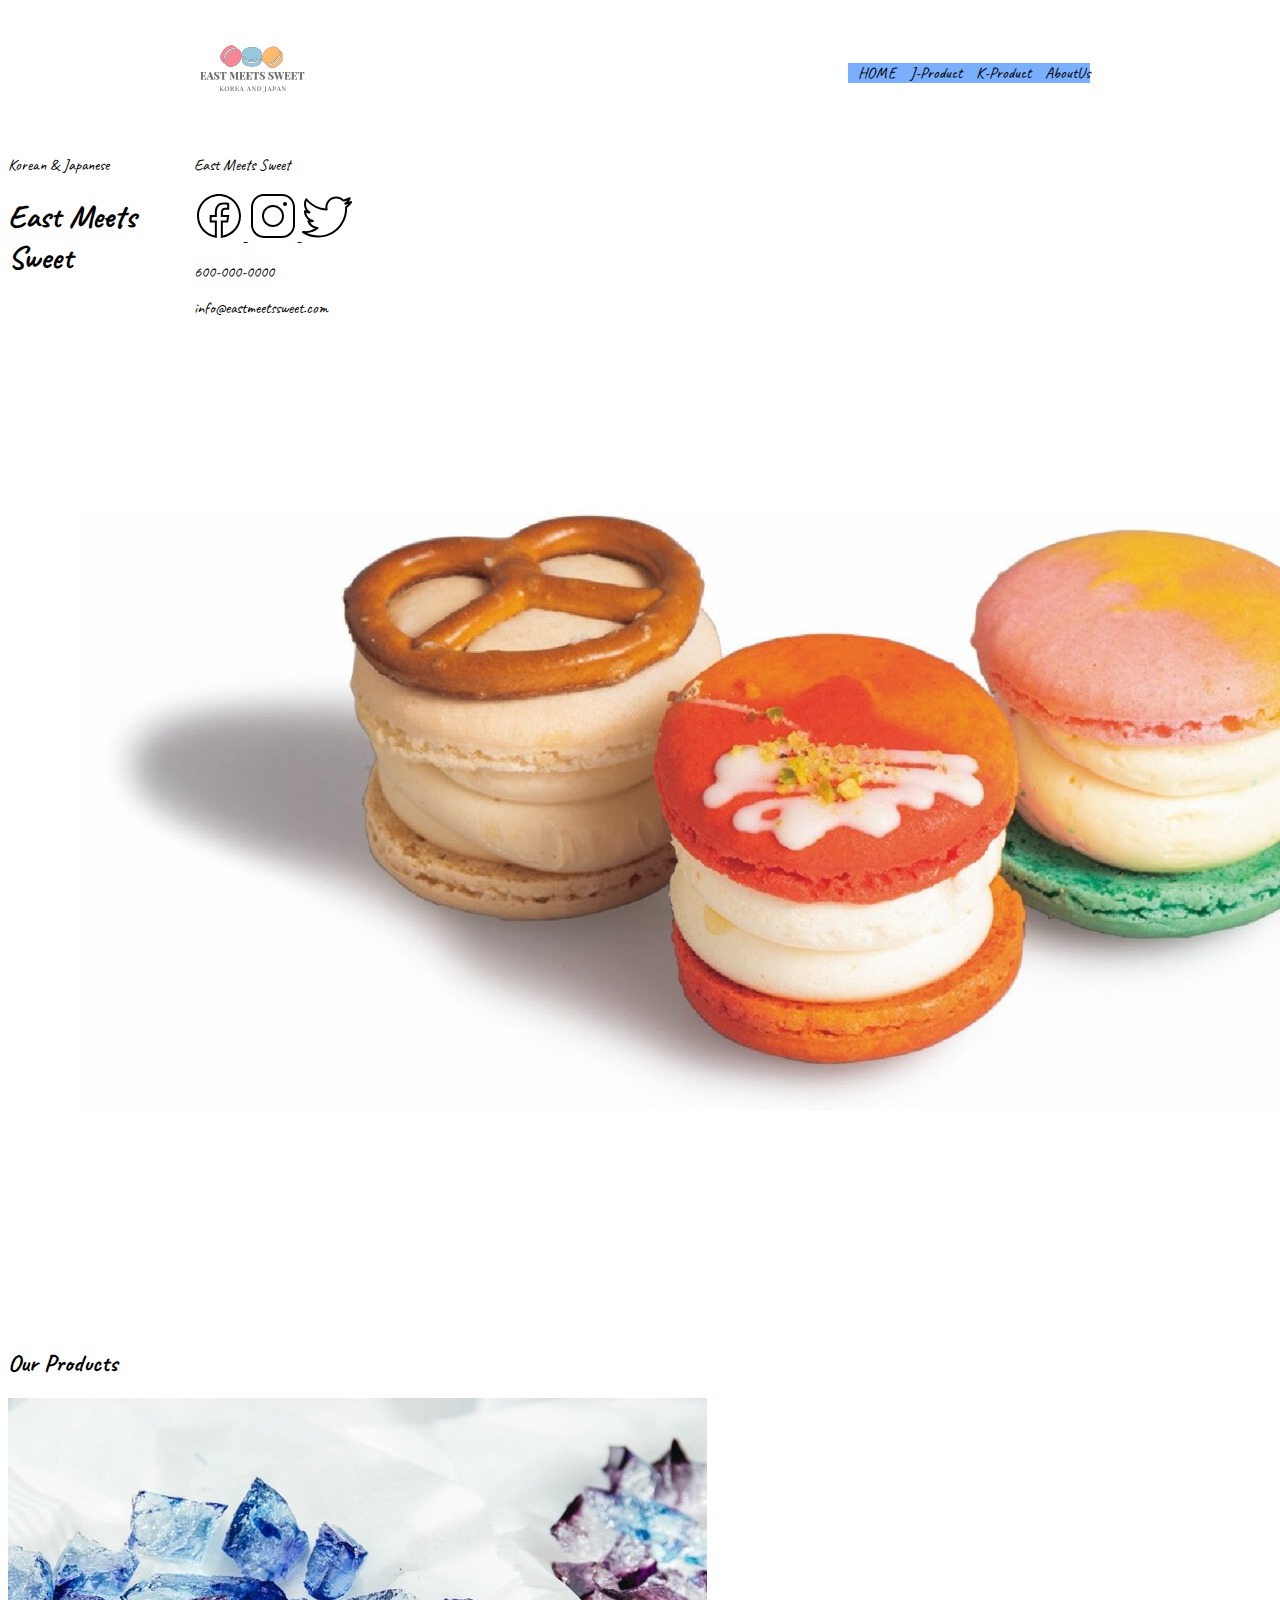
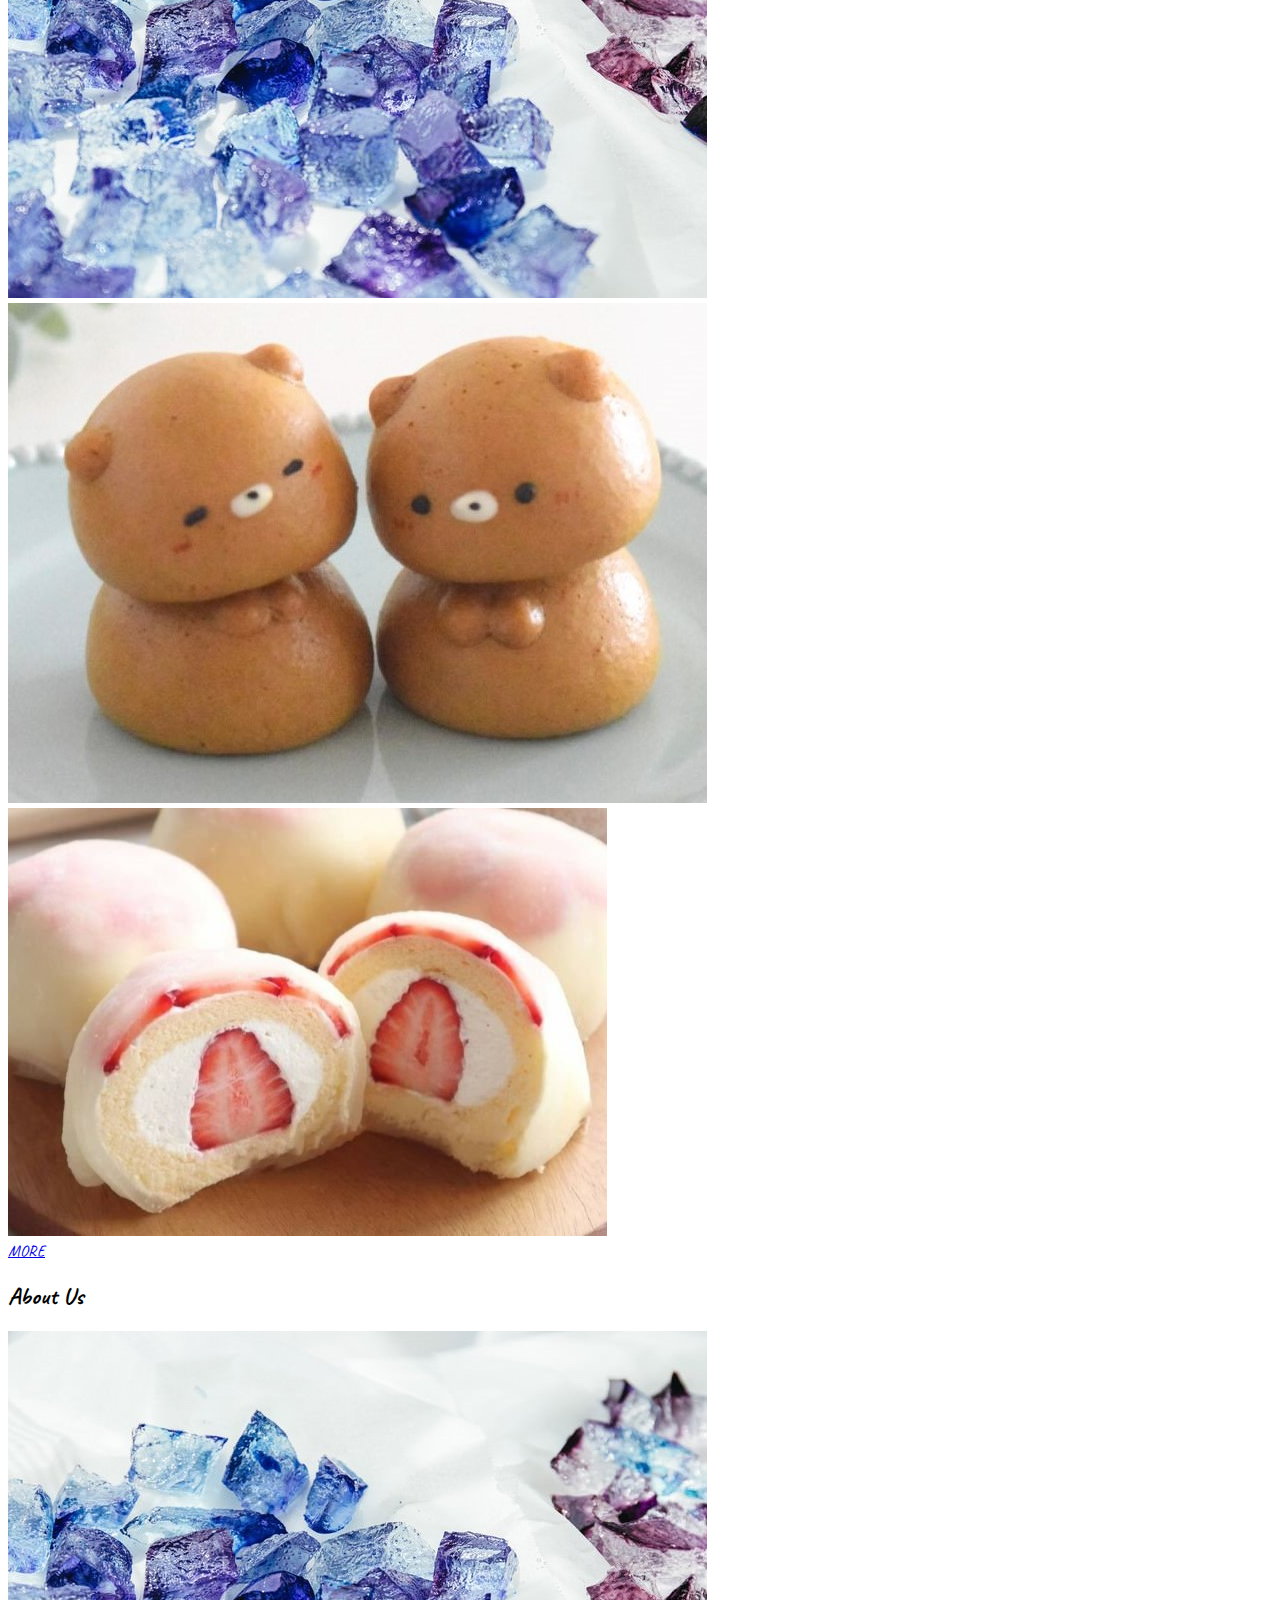
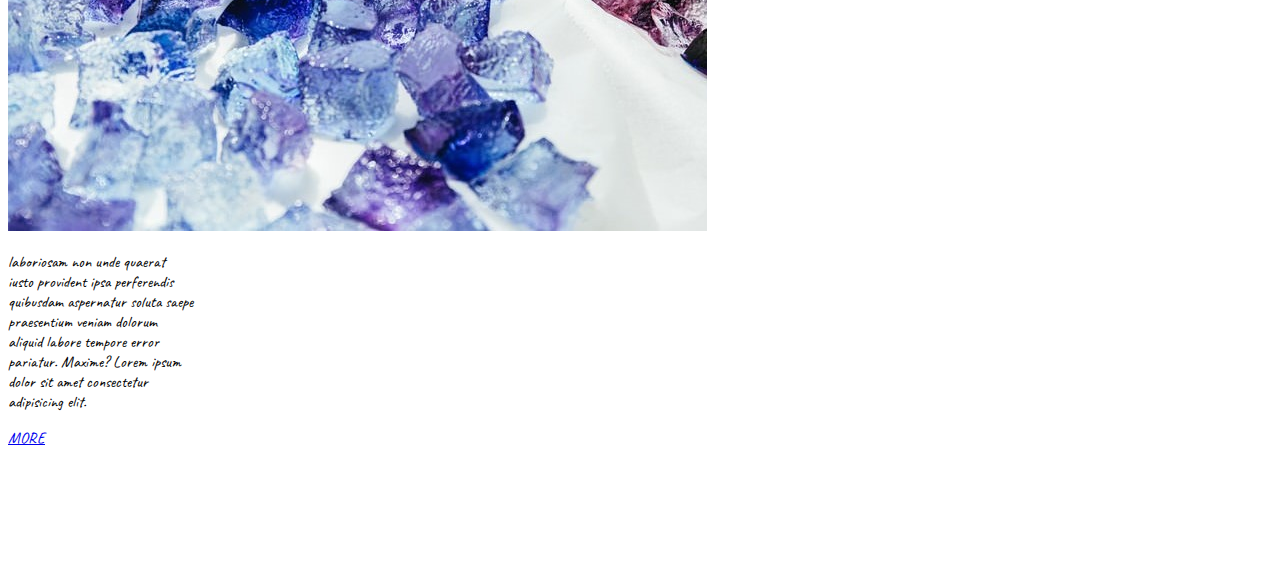
==== commit 1a529a55: "Merge branch 'main' into soobeom" ====
--- a/index.html
+++ b/index.html
@@ -36,50 +36,51 @@
                 <img class="main-picture" src="img/topsweets.jpg" alt="This is a picture of three colorful macarons.">
             </section>
 
-            <!-- INTRODUCTION OF PRODCUT -->
-            <section class="main-item second-content">
-                <h2 class="intro-name">Our Products</h2>
-                <div class="intro-product">
-                    <img class="intro-product-item" src="img/j-cohakuto.jpg"
-                        alt="This is a picture of a Japanese sweet named Kohakuto.">
-                    <img class="intro-product-item" src="img/j-cohakuto.jpg"
-                        alt="This is a picture of a Japanese sweet named Kohakuto.">
-                    <img class="intro-product-item" src="img/j-cohakuto.jpg"
-                        alt="This is a picture of a Japanese sweet named Kohakuto.">
-                </div>
-                <div class=intro-button>
-                    <a class=intro-button-a href="pages/product.html">MORE</a>
-                </div>
-            </section>
 
-            <!-- INTRODUCTION OF ABOUTUS -->
-            <section class="main-item third-content">
-                <h2 class="intro-name">About Us</h2>
-                <div class="intro-aboutus">
-                    <img class="intro-aboutus-img" src="img/j-cohakuto.jpg" alt="This is a picture of our company member.">
-                    <p class="intro-aboutus-text">
-                        laboriosam non unde quaerat iusto provident ipsa perferendis quibusdam
-                        aspernatur soluta saepe praesentium veniam dolorum aliquid labore tempore
-                        error pariatur. Maxime? Lorem ipsum dolor sit amet consectetur adipisicing elit.</p>
-                </div>
-                <div class=intro-button>
-                    <a class=intro-button-a href="pages/product.html">MORE</a>
-                </div>
-            </section>
-        </main>
+        <!-- INTRODUCTION OF PRODCUT -->
+        <section class="main-container-2">
+            <h2 class="intro-name">Our Products</h2>
+            <div class="intro-product">
+                <img class="intro-product-item" src="img/j-kohakuto.jpg"
+                    alt="This is a picture of a Japanese sweet named Kohakuto.">
+                <img class="intro-product-item" src="img/j-manjuu.jpg"
+                    alt="This is a picture of two Japanese sweets like bears named Manjuu.">
+                <img class="intro-product-item" src="img/j-daihuku.jpg"
+                    alt="This is a picture of a Japanese sweets a strawberry and whip in mochi, named Daihuku.">
+            </div>
+            <div class=intro-button>
+                <a class=intro-button-a href="pages/product.html">MORE</a>
+            </div>
+        </section>
+
+        <!-- INTRODUCTION OF ABOUTUS -->
+        <section class="main-container-3">
+            <h2 class="intro-name">About Us</h2>
+            <div class="intro-aboutus">
+                <img class="intro-aboutus-img" src="img/j-kohakuto.jpg" alt="This is a picture of our company member.">
+                <p class="intro-aboutus-text">
+                    laboriosam non unde quaerat iusto provident ipsa perferendis quibusdam
+                    aspernatur soluta saepe praesentium veniam dolorum aliquid labore tempore
+                    error pariatur. Maxime? Lorem ipsum dolor sit amet consectetur adipisicing elit.</p>
+            </div>
+            <div class=intro-button>
+                <a class=intro-button-a href="pages/product.html">MORE</a>
+            </div>
+        </section>
+    </main>
 
         <!-- FOOTER -->
         <footer>
             <p class="footer-shopname footer-item">East Meets Sweet</p>
             <div class="footer-buttons footer-item">
                 <a class="footer-button" href="https://facebook.com">
-                    <img class="footer-img" src="img/icon-facebook.svg">
+                    <img class="footer-img" src="img/icon-facebook.svg" alt="This is a link-icon of facebook.">
                 </a>
                 <a class="footer-button" href="https://instagram.com">
-                    <img class="footer-img" src="img/icon-insta.svg">
+                    <img class="footer-img" src="img/icon-insta.svg" alt="This is a link-icon of instagram.">
                 </a>
                 <a class="footer-button" href="https://twitter.com">
-                    <img class="footer-img" src="img/icon-twitter.svg">
+                    <img class="footer-img" src="img/icon-twitter.svg" alt="This is a link-icon of twitter.">
                 </a>
             </div>
             <div class="footer-shopinfo footer-item">
--- a/style.css
+++ b/style.css
@@ -5,24 +5,25 @@
     font-family: 'Caveat', cursive;
 }
 
-html { /* html=asterisk? */
+html {
+    /* html=asterisk? */
     font-size: 10px;
 }
 
 body {
     font-size: 1.6rem;
 }
+
 
 /*-------------------- INDEX --------------------*/
 .grid-containerbox {
     display: grid;
     grid-template-columns: 14.5vw 70vw 14.5vw;
-    grid-template-rows: 14.5vh 150vh 14.5vh;
+    grid-template-rows: 14.5vh auto 14.5vh;
     grid-template-areas: 
     "header header header"
     "  .     main     .  "
     "footer footer footer";
-    row-gap: 1rem;
 }
 /*-----------HEADER-----------*/
 .grid-containerbox header {
@@ -30,6 +31,10 @@
     display: grid;
     grid-template-columns: 14.5vw 70vw 14.5vw;
     grid-template-areas: ". header-content .";
+
+
+/*---------------------- MENU ----------------------*/
+nav {
     background-color: rgb(122, 175, 255);
     
 }
@@ -60,20 +65,22 @@
 }
 
 .first-content {
-    height: 40%;
+    height: 42%;
     margin-bottom: 7px;
 }
 
 .second-content {
     border-top: 0.5rem solid rgba(189, 238, 243, 0.479);
-    height: 27%;
+    height: 25%;
     margin-bottom: 7px;
 }
 
 .third-content {
     border-top: 0.5rem solid rgba(189, 238, 243, 0.479);
-    height: 35%;
-}
+    height: 27%;
+}
+
+/*---------------------- HOME MAIN ----------------------*/
 
 /*- SHOP NAME -*/
 .main-container-1 {
@@ -99,11 +106,11 @@
 
 .shopname-sub {
     font-size: 2rem;
-    color:rgba(19, 145, 159, 0.753)
+    color: rgba(19, 145, 159, 0.753)
 }
 
 .main-picture {
-    width: 500px;
+    width: 40%;
 }
 
 /*- INTRODUCTION OF PRODCUT + ABOUTUS -*/
@@ -120,6 +127,7 @@
 
 .intro-button-a {
     text-decoration: none;
+    color: black;
 }
 
 .intro-button-a:hover {
@@ -140,7 +148,8 @@
 /*- INTRODUCTION OF ABOUTUS -*/
 .intro-aboutus {
     margin: 2rem;
-    overflow: hidden; /* Ensure photos fit within the parent element and adjust its height accordingly.*/
+    overflow: hidden;
+    /* Ensure photos fit within the parent element and adjust its height accordingly.*/
 }
 
 .intro-aboutus-img {
@@ -167,6 +176,7 @@
     margin-left: 10px;
 }
 
+
 .footer-shopname {
     font-weight: bold;
 }
@@ -184,6 +194,7 @@
 }
 
 /*-------------------- PRODUCT --------------------*/
+
 .product-title {
     font-size: 4rem;
     margin: 1rem;
@@ -244,22 +255,133 @@
     font-size: 2rem;
 }
 
-/*-------------------- PAGE1 --------------------*/
+
+/*---------------------- FOOTER ----------------------*/
+.footer-container {
+    display: flex;
+    justify-content: center;
+    align-items: center;
+    padding: 3rem;
+    background-color: rgb(122, 175, 255);
+    gap: 1.5rem;
+}
+
+.footer-shopname {
+    font-weight: bold;
+}
+
+.footer-buttons,
+.footer-shopinfo {
+    text-align: center;
+}
+
+.footer-button {
+    text-decoration: none;
+}
+
+.footer-img {
+    width: 20%;
+}
+
+/*---------------------- DESKTOP ----------------------*/
+@media screen and (min-width: 1024px) {
+
+    /* to avoid spreading to the side */
+    .menu-container,
+    main,
+    .product-page {
+        width: 1024px;
+        max-width: 100%;
+        margin: 0 auto;
+    }
+
+    /*-- PRODUCT --*/
+    .product-grid {
+        grid-template-areas:
+            'item1 item1 item2 item3'
+            'item1 item1 item6 item6'
+            'item4 item5 item6 item6'
+    }
+
+    .product-name.name1,
+    .product-name.name6 {
+        font-size: 6rem;
+    }
+
+    .product-price.price1,
+    .product-price.price6 {
+        font-size: 4rem;
+    }
+
+    .product-explanation.ex1,
+    .product-explanation.ex6 {
+        font-size: 2.4rem;
+    }
+}
+
+/*----------------------  Tablet ----------------------*/
+@media only screen and (min-width: 600px) and (max-width: 1023px) {
+
+    /*-- PRODUCT --*/
+    .product-grid {
+        grid-template-areas:
+            'item1 item1 item2'
+            'item1 item1 item3'
+            'item4 item5 item6'
+    }
+
+    .product-name.name1 {
+        font-size: 6rem;
+    }
+
+    .product-price.price1 {
+        font-size: 4rem;
+    }
+
+    .product-explanation.ex1 {
+        font-size: 2.4rem;
+    }
+
+}
+
+/*---------------------- Mobile ---------------------- */
+@media screen and (max-width: 599px) {
+
+    /*-- PRODUCT --*/
+    .product-grid {
+        grid-template-areas:
+            'item1'
+            'item2'
+            'item3'
+            'item4'
+            'item5'
+            'item6'
+    }
+
+    .footer-container {
+        flex-direction: column;
+        align-items: center;
+        padding: 3rem;
+        gap: 1.5rem;
+    }
+}
+
+/*---------------------- PAGE1 ----------------------*/
 .grid-container {
     display: grid;
     grid-template-columns: repeat(4, 24.3vw);
-    grid-template-rows: 14.5vh repeat(3,32vh) 14.5vh;
-    grid-template-areas: 
-    "one one two three"
-    "one one four four"
-    "five six four four" 
+    grid-template-rows: repeat(3, 32vh);
+    grid-template-areas:
+        "one one two three"
+        "one one four four"
+        "five six four four"
     ;
-    gap:1rem;
+    gap: 1rem;
     margin: 0.3em;
 }
 
 .grid-item {
-    border: 2px solid black;
+    border: 4px solid bisque;
 }
 
 .grid-item:nth-child(1) {
@@ -294,25 +416,56 @@
 }
 
 .sweet-picture {
-    width:70%;
-    height:70%;
+    width: 70%;
+    height: 70%;
 }
 
 /*-------------------- PAGE2 --------------------*/
 
-
-
+.about-main {
+    display: grid;
+    grid-template-columns: 27% 46% 27%;
+    grid-template-rows: 15vh 15vh 25vh 35vh;
+    grid-template-areas: 
+    ". letter ."
+    ". picture ."
+    "empty picture ."
+    "intro intro intro";
+    background-color: rgba(122, 175, 255,0.5);
+}
+
+.first-about {
+    grid-area: letter;
+    text-align: center;
+    font-size: 28px;
+}
+
+.second-about {
+    grid-area: picture;
+    background-color: white;
+}
+
+.third-about {
+    grid-area: intro;
+    background-color: white;
+}
+
+.empty-space {
+    grid-area: empty;
+    background-color: white;
+}
 /*---- MEDIA QUERY ----*/
 
 /*--Tablet--*/
 @media all and (min-width:768px) and (max-width:991px) {
     .grid-container {
         grid-template-columns: repeat(3, 32vw);
-        grid-template-areas: 
-        "one one two"
-        "one one three"
-        "four five six";    
-    }
+        grid-template-areas:
+            "one one two"
+            "one one three"
+            "four five six";
+    }
+
 
     .grid-containerbox {
         grid-template-columns: 99vw;
@@ -330,26 +483,26 @@
     .header-container {
         padding:10px;
     }
-
-} 
+}
+
 
 /*--Mobile--*/
 @media (max-width: 767px) {
     .grid-container {
         grid-template-columns: 99vw;
-        grid-template-rows: repeat(6,32vh);
-        grid-template-areas: 
-        "one"
-        "two"
-        "three"
-        "four"
-        "five"
-        "six";    
+        grid-template-rows: repeat(6, 32vh);
+        grid-template-areas:
+            "one"
+            "two"
+            "three"
+            "four"
+            "five"
+            "six";
     }
 
     .grid-containerbox {
         grid-template-columns: 99vw;
-        grid-template-rows: 14.5vh 150vh 19vh;
+        grid-template-rows: 14.5vh auto 19vh;
         grid-template-areas: 
         "header"
         "main"
@@ -366,6 +519,7 @@
     }
 
     .grid-containerbox footer {
+        margin-top: 20px;
         flex-direction: column;
         justify-content: flex-end;
     }
@@ -391,4 +545,6 @@
         display:block;
         background-color: rgba(122, 175, 255, 0.5);;
     }
-} + 
+}
+
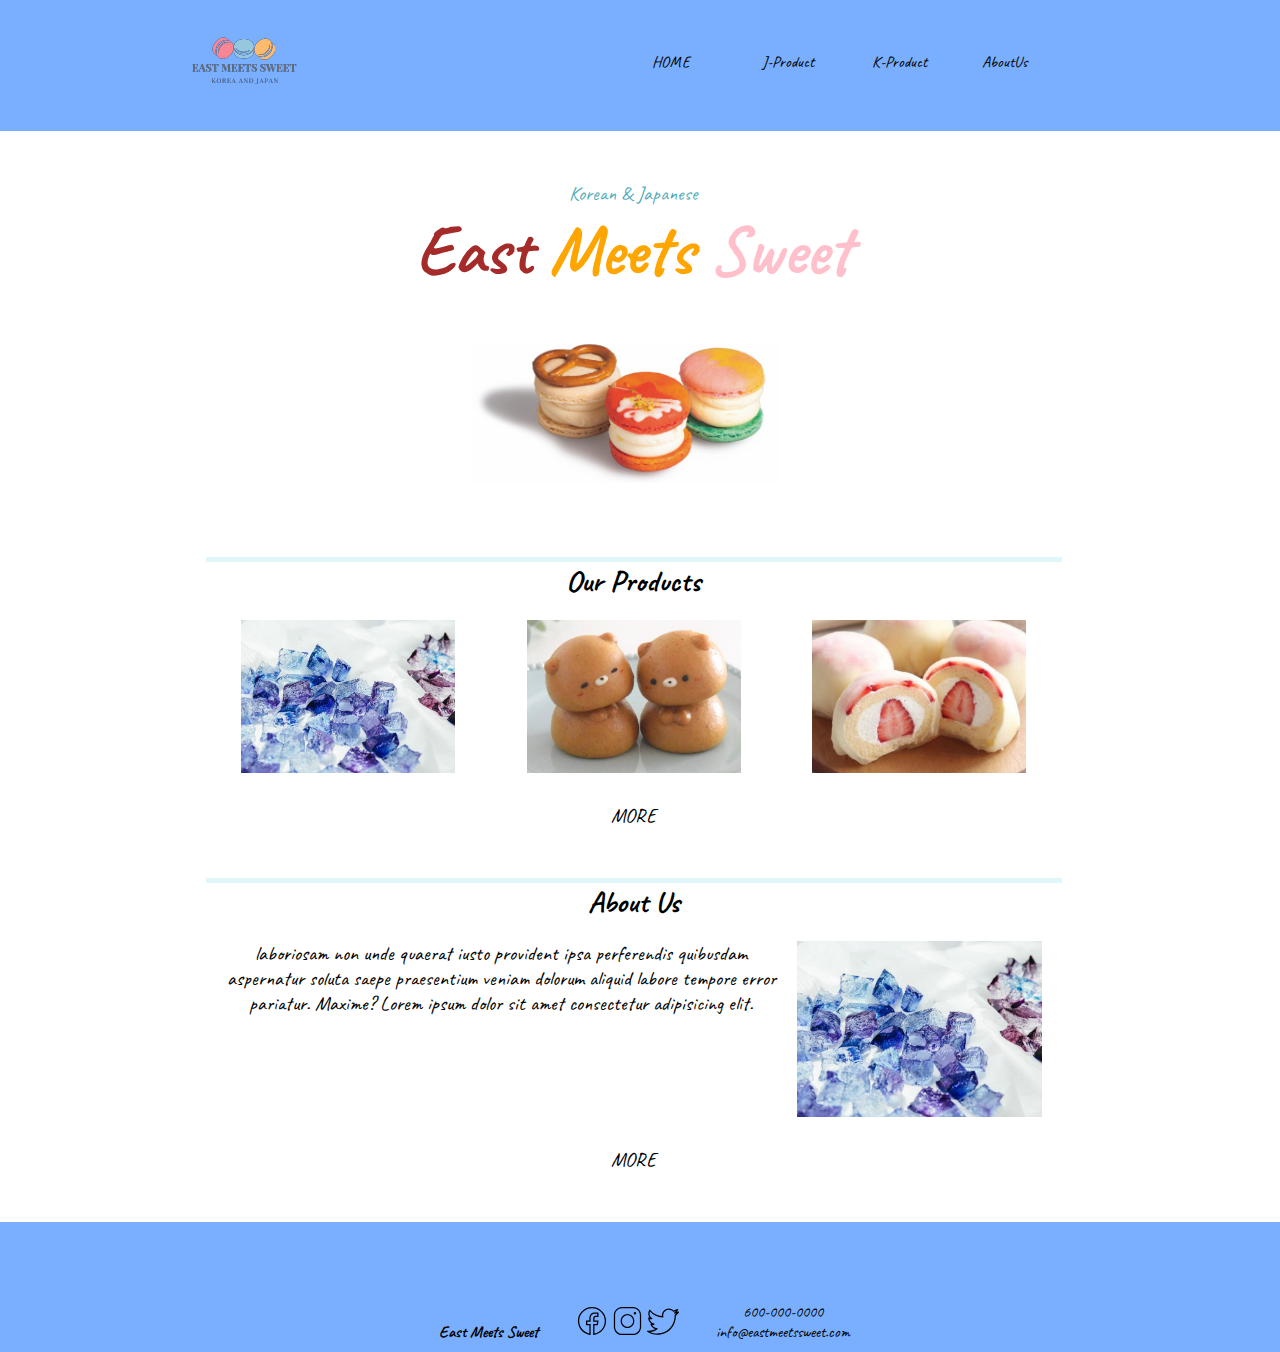
==== commit b1fa6a19: "update html & clean up css -SB" ====
--- a/index.html
+++ b/index.html
@@ -10,15 +10,15 @@
 
 <body>
     <!-- MENU -->
-    <div class="grid-containerbox">
+    <div class="grid-structure">
         <header>
             <div class="header-container">
                 <div class="logo"><img class="menu-icon" src="img/logo-menu.png" alt="This is an icon of our shop"></div>
                 <nav>
                     <a class="nav-item menu1" href="index.html">HOME</a>
                     <a class="nav-item menu2" href="pages/product.html">J-Product</a>
-                    <a class="nav-item menu3" href="pages/pages1.html">K-Product</a>
-                    <a class="nav-item menu4" href="pages/pages2.html">AboutUs</a>
+                    <a class="nav-item menu3" href="pages/k-product.html">K-Product</a>
+                    <a class="nav-item menu4" href="pages/aboutus.html">AboutUs</a>
                 </nav>
             </div>
         </header>
@@ -26,7 +26,7 @@
         <!-- HOME MAIN -->
         <main>
             <!-- SHOP NAME -->
-            <section class="main-item first-content">
+            <section class="main-container-1">
                 <p class="shopname-sub">Korean & Japanese</p>
                 <h1 class="shopname">
                     <span class="shopname-1">East </span>
@@ -37,37 +37,37 @@
             </section>
 
 
-        <!-- INTRODUCTION OF PRODCUT -->
-        <section class="main-container-2">
-            <h2 class="intro-name">Our Products</h2>
-            <div class="intro-product">
-                <img class="intro-product-item" src="img/j-kohakuto.jpg"
-                    alt="This is a picture of a Japanese sweet named Kohakuto.">
-                <img class="intro-product-item" src="img/j-manjuu.jpg"
-                    alt="This is a picture of two Japanese sweets like bears named Manjuu.">
-                <img class="intro-product-item" src="img/j-daihuku.jpg"
-                    alt="This is a picture of a Japanese sweets a strawberry and whip in mochi, named Daihuku.">
-            </div>
-            <div class=intro-button>
-                <a class=intro-button-a href="pages/product.html">MORE</a>
-            </div>
-        </section>
+            <!-- INTRODUCTION OF PRODCUT -->
+            <section class="main-container-2">
+                <h2 class="intro-name">Our Products</h2>
+                <div class="intro-product">
+                    <img class="intro-product-item" src="img/j-kohakuto.jpg"
+                        alt="This is a picture of a Japanese sweet named Kohakuto.">
+                    <img class="intro-product-item" src="img/j-manjuu.jpg"
+                        alt="This is a picture of two Japanese sweets like bears named Manjuu.">
+                    <img class="intro-product-item" src="img/j-daihuku.jpg"
+                        alt="This is a picture of a Japanese sweets a strawberry and whip in mochi, named Daihuku.">
+                </div>
+                <div class=intro-button>
+                    <a class=intro-button-a href="pages/product.html">MORE</a>
+                </div>
+            </section>
 
-        <!-- INTRODUCTION OF ABOUTUS -->
-        <section class="main-container-3">
-            <h2 class="intro-name">About Us</h2>
-            <div class="intro-aboutus">
-                <img class="intro-aboutus-img" src="img/j-kohakuto.jpg" alt="This is a picture of our company member.">
-                <p class="intro-aboutus-text">
-                    laboriosam non unde quaerat iusto provident ipsa perferendis quibusdam
-                    aspernatur soluta saepe praesentium veniam dolorum aliquid labore tempore
-                    error pariatur. Maxime? Lorem ipsum dolor sit amet consectetur adipisicing elit.</p>
-            </div>
-            <div class=intro-button>
-                <a class=intro-button-a href="pages/product.html">MORE</a>
-            </div>
-        </section>
-    </main>
+            <!-- INTRODUCTION OF ABOUTUS -->
+            <section class="main-container-3">
+                <h2 class="intro-name">About Us</h2>
+                <div class="intro-aboutus">
+                    <img class="intro-aboutus-img" src="img/j-kohakuto.jpg" alt="This is a picture of our company member.">
+                    <p class="intro-aboutus-text">
+                        laboriosam non unde quaerat iusto provident ipsa perferendis quibusdam
+                        aspernatur soluta saepe praesentium veniam dolorum aliquid labore tempore
+                        error pariatur. Maxime? Lorem ipsum dolor sit amet consectetur adipisicing elit.</p>
+                </div>
+                <div class=intro-button>
+                    <a class=intro-button-a href="pages/aboutus.html">MORE</a>
+                </div>
+            </section>
+        </main>
 
         <!-- FOOTER -->
         <footer>
--- a/style.css
+++ b/style.css
@@ -1,6 +1,7 @@
 @import url('https://fonts.googleapis.com/css2?family=Caveat&display=swap');
 * {
-    padding: 0;
+    margin:0px;
+    padding: 0px;
     box-sizing: border-box;
     font-family: 'Caveat', cursive;
 }
@@ -14,31 +15,27 @@
     font-size: 1.6rem;
 }
 
-
-/*-------------------- INDEX --------------------*/
-.grid-containerbox {
+.grid-structure {
     display: grid;
-    grid-template-columns: 14.5vw 70vw 14.5vw;
+    grid-template-columns: 14.5vw 70vw 15.5vw;
     grid-template-rows: 14.5vh auto 14.5vh;
     grid-template-areas: 
     "header header header"
     "  .     main     .  "
     "footer footer footer";
 }
-/*-----------HEADER-----------*/
-.grid-containerbox header {
+
+/*-------------------------------------- INDEX --------------------------------------*/
+/*-------------------- Header --------------------*/
+.grid-structure header {
     grid-area: header;
     display: grid;
     grid-template-columns: 14.5vw 70vw 14.5vw;
     grid-template-areas: ". header-content .";
-
-
-/*---------------------- MENU ----------------------*/
-nav {
     background-color: rgb(122, 175, 255);
-    
-}
-
+}
+
+/*--- menu ---*/
 .header-container {
     grid-area: header-content;
     display: flex;
@@ -46,7 +43,7 @@
     align-items: center;
 }
 
-.grid-containerbox nav {
+.grid-structure nav {
     display: flex;
     height: 20%;
 }
@@ -58,31 +55,13 @@
     color: black;
 }
 
-/*-----------MAIN-----------*/
-.grid-containerbox main {
+/*-------------------- Main --------------------*/
+.grid-structure main {
     grid-area: main;
     text-align: center;
 }
 
-.first-content {
-    height: 42%;
-    margin-bottom: 7px;
-}
-
-.second-content {
-    border-top: 0.5rem solid rgba(189, 238, 243, 0.479);
-    height: 25%;
-    margin-bottom: 7px;
-}
-
-.third-content {
-    border-top: 0.5rem solid rgba(189, 238, 243, 0.479);
-    height: 27%;
-}
-
-/*---------------------- HOME MAIN ----------------------*/
-
-/*- SHOP NAME -*/
+/*-- SHOP NAME --*/
 .main-container-1 {
     text-align: center;
     margin-top: 5rem;
@@ -113,7 +92,12 @@
     width: 40%;
 }
 
-/*- INTRODUCTION OF PRODCUT + ABOUTUS -*/
+/*--- INTRODUCTION OF PRODCUT + ABOUTUS ---*/
+.main-container-2 {
+    border-top: 0.5rem solid rgba(189, 238, 243, 0.479);
+    margin: 2rem 2rem 5rem 2rem;
+}
+
 .intro-name {
     font-size: 3rem;
     margin-bottom: 2rem;
@@ -134,7 +118,12 @@
     text-decoration: underline;
 }
 
-/*- INTRODUCTION OF PRODUCT -*/
+/*--- INTRODUCTION OF PRODUCT ---*/
+.main-container-3 {
+    border-top: 0.5rem solid rgba(189, 238, 243, 0.479);
+    margin: 2rem 2rem 5rem 2rem;
+}
+
 .intro-product {
     display: flex;
     justify-content: space-around;
@@ -145,7 +134,7 @@
 }
 
 
-/*- INTRODUCTION OF ABOUTUS -*/
+/*--- INTRODUCTION OF ABOUTUS ---*/
 .intro-aboutus {
     margin: 2rem;
     overflow: hidden;
@@ -162,8 +151,8 @@
     font-size: 2rem;
 }
 
-/*-----------FOOTER-----------*/
-.grid-containerbox footer {
+/*-------------------- Footer --------------------*/
+.grid-structure footer {
     grid-area: footer;
     display:flex;
     justify-content: center;
@@ -172,7 +161,7 @@
     background-color: rgb(122, 175, 255);
 }
 
-.grid-containerbox .footer-item {
+.grid-structure .footer-item {
     margin-left: 10px;
 }
 
@@ -193,7 +182,7 @@
     width: 20%;
 }
 
-/*-------------------- PRODUCT --------------------*/
+/*-------------------------------------- PRODUCT --------------------------------------*/
 
 .product-title {
     font-size: 4rem;
@@ -254,35 +243,7 @@
     margin-bottom: 1rem;
     font-size: 2rem;
 }
-
-
-/*---------------------- FOOTER ----------------------*/
-.footer-container {
-    display: flex;
-    justify-content: center;
-    align-items: center;
-    padding: 3rem;
-    background-color: rgb(122, 175, 255);
-    gap: 1.5rem;
-}
-
-.footer-shopname {
-    font-weight: bold;
-}
-
-.footer-buttons,
-.footer-shopinfo {
-    text-align: center;
-}
-
-.footer-button {
-    text-decoration: none;
-}
-
-.footer-img {
-    width: 20%;
-}
-
+/*-------------------------------------- MEDIA QUERY 1 --------------------------------------*/
 /*---------------------- DESKTOP ----------------------*/
 @media screen and (min-width: 1024px) {
 
@@ -366,8 +327,8 @@
     }
 }
 
-/*---------------------- PAGE1 ----------------------*/
-.grid-container {
+/*-------------------------------------- K-PRODUCT --------------------------------------*/
+.k-main-container {
     display: grid;
     grid-template-columns: repeat(4, 24.3vw);
     grid-template-rows: repeat(3, 32vh);
@@ -381,7 +342,9 @@
 }
 
 .grid-item {
-    border: 4px solid bisque;
+    height: auto;
+    box-shadow: 0rem 0rem 0.1rem 0.1rem rgba(0, 0, 0, 0.2);
+    padding-bottom: 15px;
 }
 
 .grid-item:nth-child(1) {
@@ -420,16 +383,15 @@
     height: 70%;
 }
 
-/*-------------------- PAGE2 --------------------*/
-
+/*-------------------------------------- ABOUT US --------------------------------------*/
 .about-main {
     display: grid;
     grid-template-columns: 27% 46% 27%;
-    grid-template-rows: 15vh 15vh 25vh 35vh;
+    grid-template-rows: 15vh 15vh 25vh auto;
     grid-template-areas: 
     ". letter ."
     ". picture ."
-    "empty picture ."
+    "empty1 picture empty2"
     "intro intro intro";
     background-color: rgba(122, 175, 255,0.5);
 }
@@ -448,17 +410,29 @@
 .third-about {
     grid-area: intro;
     background-color: white;
-}
-
-.empty-space {
-    grid-area: empty;
+    font-size: 20px;
+}
+
+.empty-space1 {
+    grid-area: empty1;
     background-color: white;
 }
-/*---- MEDIA QUERY ----*/
+
+.empty-space2 {
+    grid-area: empty2;
+    background-color: white;
+}
+
+.about-picture {
+    width:100%;
+    height: 100%;
+}
+
+/*-------------------------------------- MEDIA QUERY2 --------------------------------------*/
 
 /*--Tablet--*/
-@media all and (min-width:768px) and (max-width:991px) {
-    .grid-container {
+@media (min-width:768px) and (max-width:991px) {
+    .k-main-container {
         grid-template-columns: repeat(3, 32vw);
         grid-template-areas:
             "one one two"
@@ -467,16 +441,16 @@
     }
 
 
-    .grid-containerbox {
-        grid-template-columns: 99vw;
+    .grid-structure {
+        grid-template-columns: 100vw;
         grid-template-areas: 
         "header"
         "main"
         "footer";
     }
 
-    .grid-containerbox header {
-        grid-template-columns: 99vw;
+    .grid-structure header {
+        grid-template-columns: 100vw;
         grid-template-areas: "header-content";
     }
 
@@ -488,8 +462,8 @@
 
 /*--Mobile--*/
 @media (max-width: 767px) {
-    .grid-container {
-        grid-template-columns: 99vw;
+    .k-main-container {
+        grid-template-columns: 100vw;
         grid-template-rows: repeat(6, 32vh);
         grid-template-areas:
             "one"
@@ -500,8 +474,8 @@
             "six";
     }
 
-    .grid-containerbox {
-        grid-template-columns: 99vw;
+    .grid-structure {
+        grid-template-columns: 100vw;
         grid-template-rows: 14.5vh auto 19vh;
         grid-template-areas: 
         "header"
@@ -509,22 +483,18 @@
         "footer";
     }
 
-    .grid-containerbox header {
-        grid-template-columns: 99vw;
+    .grid-structure header {
+        grid-template-columns: 100vw;
         grid-template-areas: "header-content";
     }
 
-    .header-container {
-        padding:10px;
-    }
-
-    .grid-containerbox footer {
+    .grid-structure footer {
         margin-top: 20px;
         flex-direction: column;
         justify-content: flex-end;
     }
     
-    .grid-containerbox .footer-item {
+    .grid-structure .footer-item {
         margin: 0px auto;
     }
 
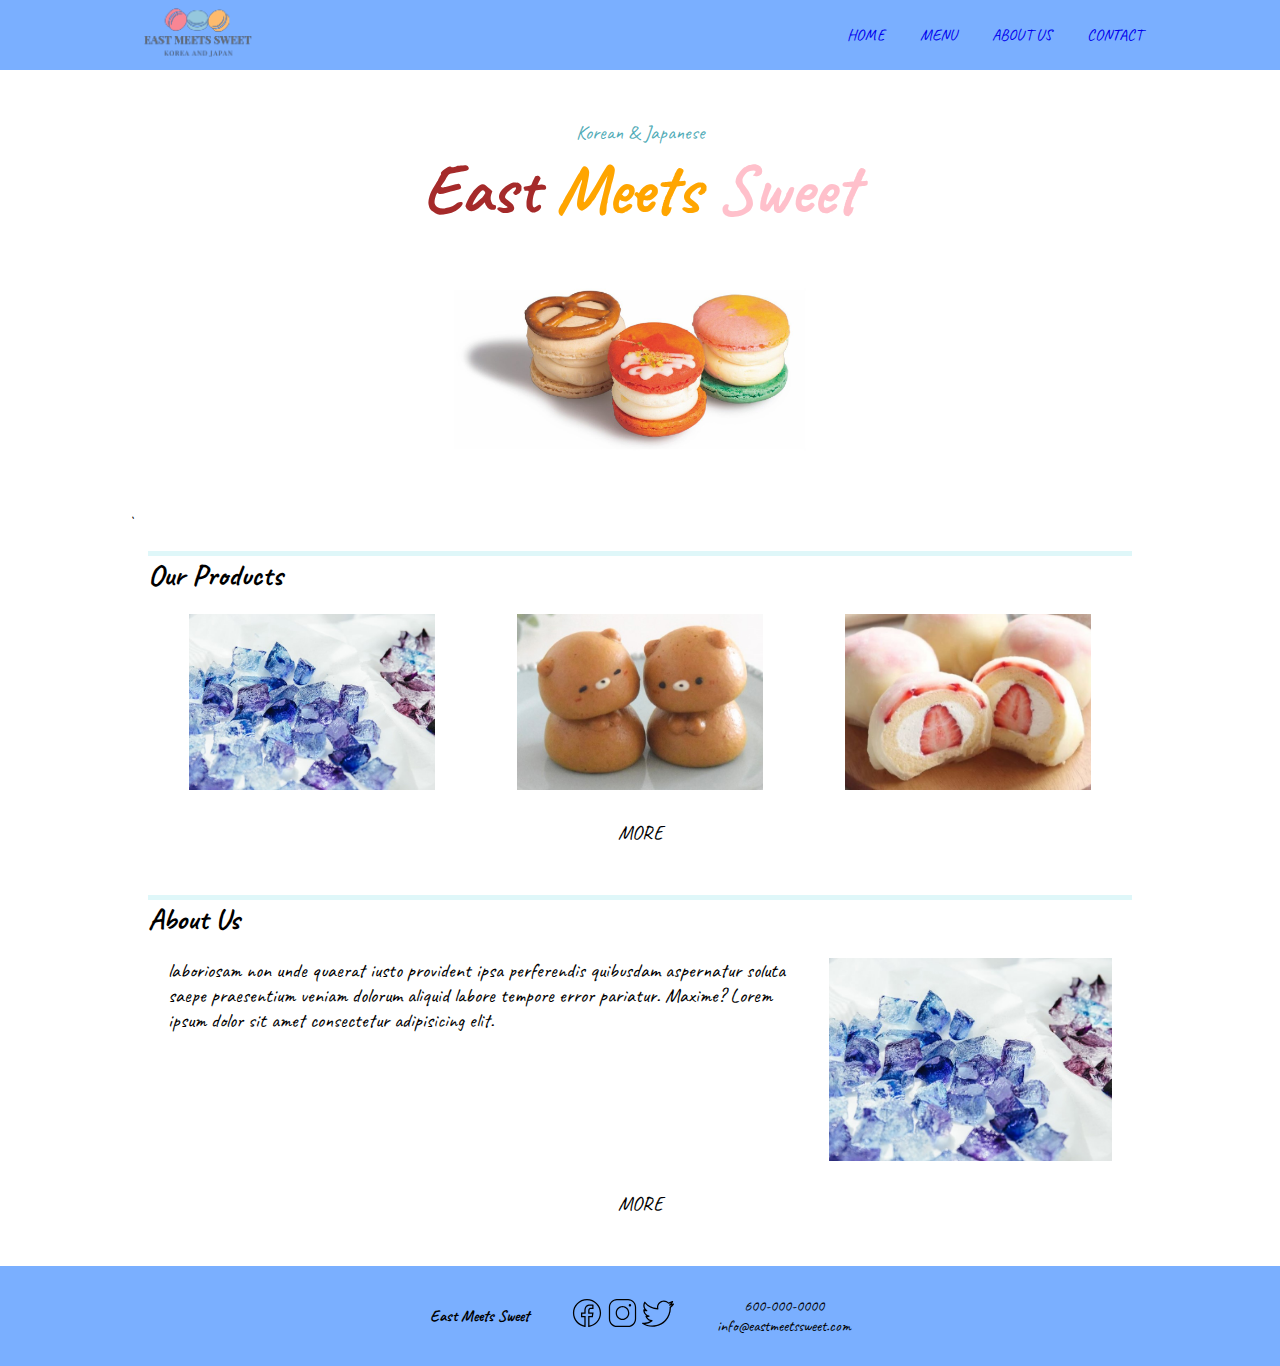
==== commit 66eeb4c4: "back to previous header & footer" ====
--- a/index.html
+++ b/index.html
@@ -10,18 +10,15 @@
 
 <body>
     <!-- MENU -->
-    <div class="grid-structure">
-        <header>
-            <div class="header-container">
-                <div class="logo"><img class="menu-icon" src="img/logo-menu.png" alt="This is an icon of our shop"></div>
-                <nav>
-                    <a class="nav-item menu1" href="index.html">HOME</a>
-                    <a class="nav-item menu2" href="pages/product.html">J-Product</a>
-                    <a class="nav-item menu3" href="pages/k-product.html">K-Product</a>
-                    <a class="nav-item menu4" href="pages/aboutus.html">AboutUs</a>
-                </nav>
-            </div>
-        </header>
+        <nav>
+            <section class="menu-container">
+                <img class="menu-icon" src="img/logo-menu.png" alt="This is an icon of our shop">
+                <a class="menu-button" href="index.html">HOME</a>
+                <a class="menu-button" href="pages/product.html">MENU</a>
+                <a class="menu-button" href="index.html">ABOUT US</a>
+                <a class="menu-button" href="index.html">CONTACT</a>
+            </section>
+        </nav>
 
         <!-- HOME MAIN -->
         <main>
@@ -36,8 +33,7 @@
                 <img class="main-picture" src="img/topsweets.jpg" alt="This is a picture of three colorful macarons.">
             </section>
 
-
-            <!-- INTRODUCTION OF PRODCUT -->
+            <!-- INTRODUCTION OF PRODCUT -->`
             <section class="main-container-2">
                 <h2 class="intro-name">Our Products</h2>
                 <div class="intro-product">
@@ -71,23 +67,24 @@
 
         <!-- FOOTER -->
         <footer>
-            <p class="footer-shopname footer-item">East Meets Sweet</p>
-            <div class="footer-buttons footer-item">
-                <a class="footer-button" href="https://facebook.com">
-                    <img class="footer-img" src="img/icon-facebook.svg" alt="This is a link-icon of facebook.">
-                </a>
-                <a class="footer-button" href="https://instagram.com">
-                    <img class="footer-img" src="img/icon-insta.svg" alt="This is a link-icon of instagram.">
-                </a>
-                <a class="footer-button" href="https://twitter.com">
-                    <img class="footer-img" src="img/icon-twitter.svg" alt="This is a link-icon of twitter.">
-                </a>
-            </div>
-            <div class="footer-shopinfo footer-item">
-                <p>600-000-0000</p>
-                <p>info@eastmeetssweet.com</p>
-            </div>
+            <section class="footer-container">
+                <p class="footer-shopname">East Meets Sweet</p>
+                <div class="footer-buttons">
+                    <a class="footer-button" href="https://facebook.com">
+                        <img class="footer-img" src="img/icon-facebook.svg" alt="This is a link-icon of facebook.">
+                    </a>
+                    <a class="footer-button" href="https://instagram.com">
+                        <img class="footer-img" src="img/icon-insta.svg" alt="This is a link-icon of instagram.">
+                    </a>
+                    <a class="footer-button" href="https://twitter.com">
+                        <img class="footer-img" src="img/icon-twitter.svg" alt="This is a link-icon of twitter.">
+                    </a>
+                </div>
+                <div class="footer-shopinfo">
+                    <p>600-000-0000</p>
+                    <p>info@eastmeetssweet.com</p>
+                </div>
+            </section>
         </footer>
-    </div>
 </body>
 </html>--- a/style.css
+++ b/style.css
@@ -18,7 +18,7 @@
 .grid-structure {
     display: grid;
     grid-template-columns: 14.5vw 70vw 15.5vw;
-    grid-template-rows: 14.5vh auto 14.5vh;
+    grid-template-rows: 12vh auto 14.5vh;
     grid-template-areas: 
     "header header header"
     "  .     main     .  "
@@ -183,7 +183,35 @@
 }
 
 /*-------------------------------------- PRODUCT --------------------------------------*/
-
+/*-------------------- Header --------------------*/
+/*---------------------- MENU ----------------------*/
+nav {
+    background-color: rgb(122, 175, 255);
+}
+
+.menu-container {
+    display: flex;
+    align-items: center;
+    gap: 1.5rem;
+}
+
+.menu-icon {
+    height: 7rem;
+    margin-right: auto;
+    margin-left: 1rem;
+}
+
+.menu-button {
+    margin: 1rem;
+    text-decoration: none;
+}
+
+.menu-button:hover {
+    text-decoration: underline;
+}
+
+
+/*-------------------- Main --------------------*/
 .product-title {
     font-size: 4rem;
     margin: 1rem;
@@ -242,6 +270,15 @@
 .product-price {
     margin-bottom: 1rem;
     font-size: 2rem;
+}
+
+.footer-container {
+    display: flex;
+    justify-content: center;
+    align-items: center;
+    padding: 3rem;
+    background-color: rgb(122, 175, 255);
+    gap: 1.5rem;
 }
 /*-------------------------------------- MEDIA QUERY 1 --------------------------------------*/
 /*---------------------- DESKTOP ----------------------*/
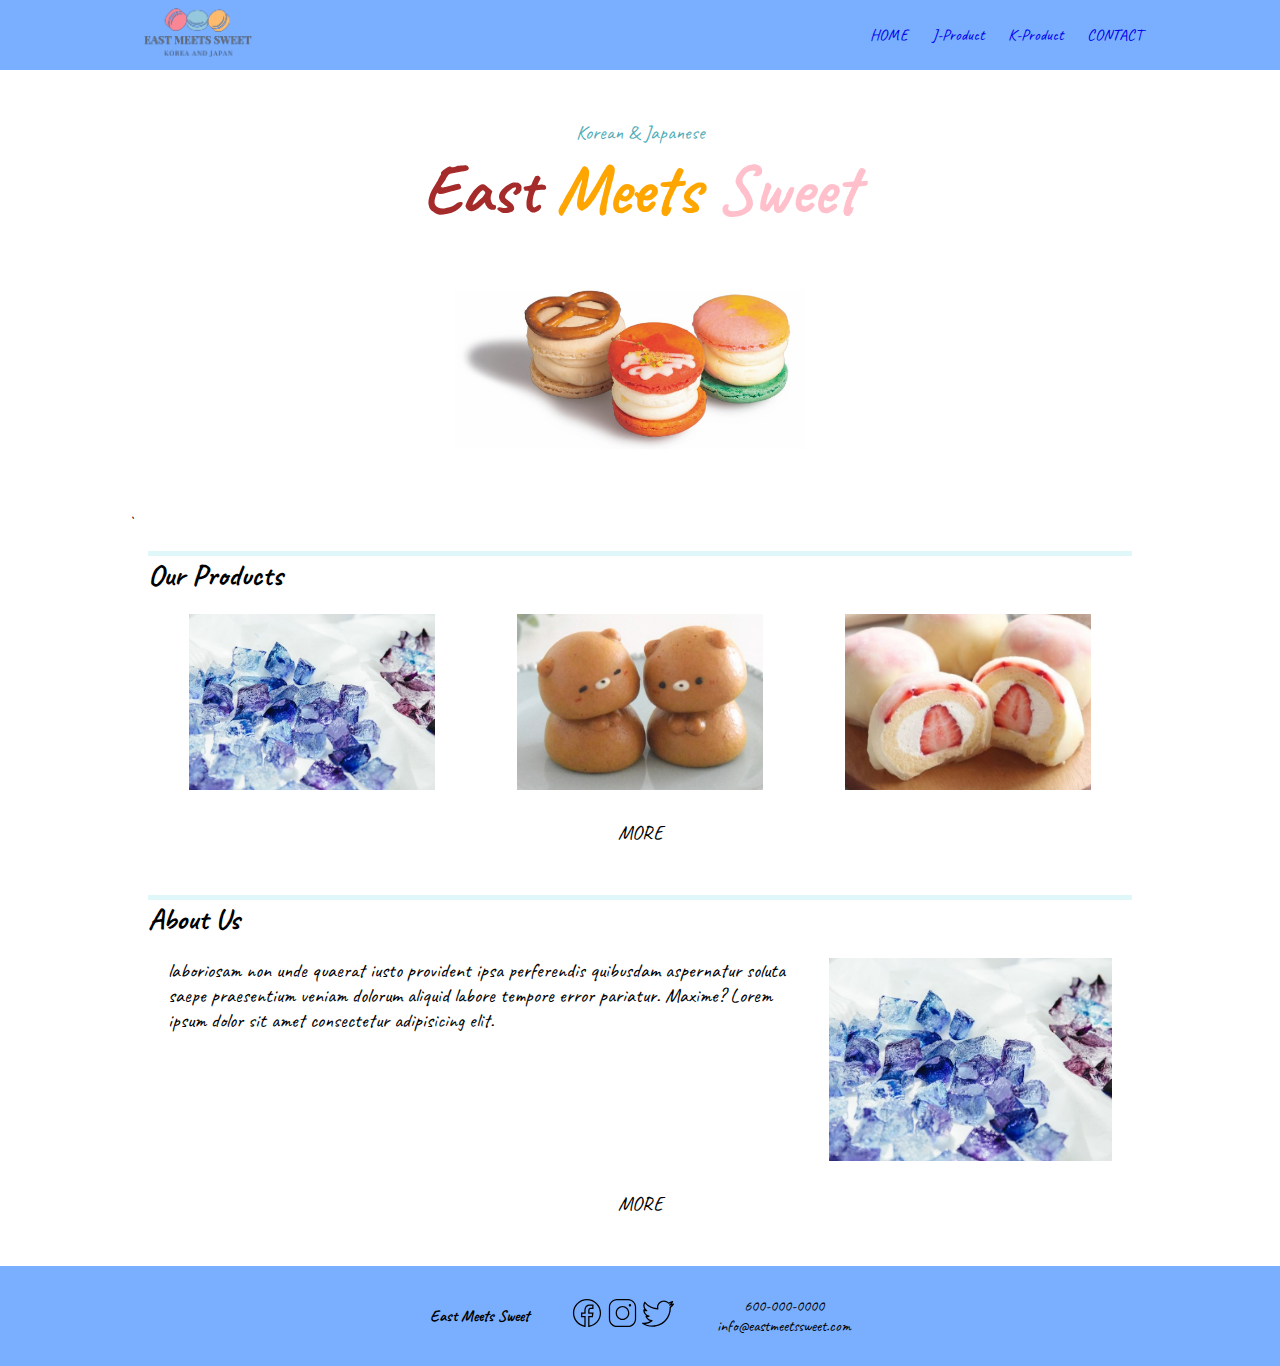
==== commit 53fc9f60: "add hambuger-menu & final edit -SB" ====
--- a/index.html
+++ b/index.html
@@ -13,15 +13,17 @@
         <nav>
             <section class="menu-container">
                 <img class="menu-icon" src="img/logo-menu.png" alt="This is an icon of our shop">
-                <a class="menu-button" href="index.html">HOME</a>
-                <a class="menu-button" href="pages/product.html">MENU</a>
-                <a class="menu-button" href="index.html">ABOUT US</a>
-                <a class="menu-button" href="index.html">CONTACT</a>
+                <div class="hambuger-menu">
+                    <a class="menu-button" href="index.html">HOME</a>
+                    <a class="menu-button" href="pages/product.html">J-Product</a>
+                    <a class="menu-button" href="pages/k-product.html">K-Product</a>
+                    <a class="menu-button" href="pages/aboutus.html">CONTACT</a>
+                </div>
             </section>
         </nav>
 
         <!-- HOME MAIN -->
-        <main>
+        <main class="home-main">
             <!-- SHOP NAME -->
             <section class="main-container-1">
                 <p class="shopname-sub">Korean & Japanese</p>
--- a/style.css
+++ b/style.css
@@ -15,52 +15,35 @@
     font-size: 1.6rem;
 }
 
-.grid-structure {
-    display: grid;
-    grid-template-columns: 14.5vw 70vw 15.5vw;
-    grid-template-rows: 12vh auto 14.5vh;
-    grid-template-areas: 
-    "header header header"
-    "  .     main     .  "
-    "footer footer footer";
-}
-
 /*-------------------------------------- INDEX --------------------------------------*/
 /*-------------------- Header --------------------*/
-.grid-structure header {
-    grid-area: header;
-    display: grid;
-    grid-template-columns: 14.5vw 70vw 14.5vw;
-    grid-template-areas: ". header-content .";
+/*--- menu ---*/
+nav {
     background-color: rgb(122, 175, 255);
 }
 
-/*--- menu ---*/
-.header-container {
-    grid-area: header-content;
+.menu-container {
     display: flex;
-    justify-content: space-between;
     align-items: center;
-}
-
-.grid-structure nav {
-    display: flex;
-    height: 20%;
-}
-
-.nav-item {
-    margin-left: 10px;
-    width:100px;
+    gap: 1.5rem;
+}
+
+.menu-icon {
+    height: 7rem;
+    margin-right: auto;
+    margin-left: 1rem;
+}
+
+.menu-button {
+    margin: 1rem;
     text-decoration: none;
-    color: black;
+}
+
+.menu-button:hover {
+    text-decoration: underline;
 }
 
 /*-------------------- Main --------------------*/
-.grid-structure main {
-    grid-area: main;
-    text-align: center;
-}
-
 /*-- SHOP NAME --*/
 .main-container-1 {
     text-align: center;
@@ -152,126 +135,6 @@
 }
 
 /*-------------------- Footer --------------------*/
-.grid-structure footer {
-    grid-area: footer;
-    display:flex;
-    justify-content: center;
-    align-items: flex-end;
-    padding-bottom: 10px;
-    background-color: rgb(122, 175, 255);
-}
-
-.grid-structure .footer-item {
-    margin-left: 10px;
-}
-
-
-.footer-shopname {
-    font-weight: bold;
-}
-
-.footer-buttons,.footer-shopinfo {
-    text-align: center;
-}
-
-.footer-button {
-    text-decoration: none;
-}
-
-.footer-img {
-    width: 20%;
-}
-
-/*-------------------------------------- PRODUCT --------------------------------------*/
-/*-------------------- Header --------------------*/
-/*---------------------- MENU ----------------------*/
-nav {
-    background-color: rgb(122, 175, 255);
-}
-
-.menu-container {
-    display: flex;
-    align-items: center;
-    gap: 1.5rem;
-}
-
-.menu-icon {
-    height: 7rem;
-    margin-right: auto;
-    margin-left: 1rem;
-}
-
-.menu-button {
-    margin: 1rem;
-    text-decoration: none;
-}
-
-.menu-button:hover {
-    text-decoration: underline;
-}
-
-
-/*-------------------- Main --------------------*/
-.product-title {
-    font-size: 4rem;
-    margin: 1rem;
-}
-
-.product-grid {
-    display: grid;
-    grid-template-rows: 1fr 1fr 1fr;
-    gap: 3rem;
-    margin: 3rem 3rem;
-}
-
-.product {
-    padding: 1rem;
-    border-radius: 0.5rem;
-    box-shadow: 0.1rem 0.1rem 1rem 0.5rem rgba(0, 0, 0, 0.2);
-}
-
-#product-1 {
-    grid-area: item1;
-}
-
-#product-2 {
-    grid-area: item2;
-}
-
-#product-3 {
-    grid-area: item3;
-}
-
-#product-4 {
-    grid-area: item4;
-}
-
-#product-5 {
-    grid-area: item5;
-}
-
-#product-6 {
-    grid-area: item6;
-}
-
-.product-picture {
-    width: 100%;
-}
-
-.product-text {
-    width: 100%;
-}
-
-.product-name {
-    margin-bottom: 1rem;
-    font-size: 3rem;
-}
-
-.product-price {
-    margin-bottom: 1rem;
-    font-size: 2rem;
-}
-
 .footer-container {
     display: flex;
     justify-content: center;
@@ -280,13 +143,91 @@
     background-color: rgb(122, 175, 255);
     gap: 1.5rem;
 }
+
+.footer-shopname {
+    font-weight: bold;
+}
+
+.footer-buttons,.footer-shopinfo {
+    text-align: center;
+}
+
+.footer-button {
+    text-decoration: none;
+}
+
+.footer-img {
+    width: 20%;
+}
+
+/*-------------------------------------- PRODUCT --------------------------------------*/
+/*-------------------- Main --------------------*/
+.product-title {
+    font-size: 4rem;
+    margin: 1rem;
+}
+
+.product-grid {
+    display: grid;
+    grid-template-rows: 1fr 1fr 1fr;
+    gap: 3rem;
+    margin: 3rem 3rem;
+}
+
+.product {
+    padding: 1rem;
+    border-radius: 0.5rem;
+    box-shadow: 0.1rem 0.1rem 1rem 0.5rem rgba(0, 0, 0, 0.2);
+}
+
+#product-1 {
+    grid-area: item1;
+}
+
+#product-2 {
+    grid-area: item2;
+}
+
+#product-3 {
+    grid-area: item3;
+}
+
+#product-4 {
+    grid-area: item4;
+}
+
+#product-5 {
+    grid-area: item5;
+}
+
+#product-6 {
+    grid-area: item6;
+}
+
+.product-picture {
+    width: 100%;
+}
+
+.product-text {
+    width: 100%;
+}
+
+.product-name {
+    margin-bottom: 1rem;
+    font-size: 3rem;
+}
+
+.product-price {
+    margin-bottom: 1rem;
+    font-size: 2rem;
+}
+
 /*-------------------------------------- MEDIA QUERY 1 --------------------------------------*/
 /*---------------------- DESKTOP ----------------------*/
 @media screen and (min-width: 1024px) {
-
     /* to avoid spreading to the side */
     .menu-container,
-    main,
+    .home-main,
     .product-page {
         width: 1024px;
         max-width: 100%;
@@ -362,49 +303,122 @@
         padding: 3rem;
         gap: 1.5rem;
     }
+
+    .hambuger-menu {
+        display: block;
+        height: 7rem;
+        width: 80px;
+        background-image: url('img/icon-menu.svg');
+        background-size: cover;
+    }
+
+    .menu-button {
+        display: none;
+        margin:0px;
+        background-color: rgba(122, 175, 255, 0.5);
+    }
+
+    .menu-button:nth-child(1) {
+        margin-top: 70px;
+    }
+
+    .hambuger-menu:hover .menu-button{
+        display: block;
+    }
 }
 
 /*-------------------------------------- K-PRODUCT --------------------------------------*/
+/*--------Header-------*/
+.grid-structure {
+    display: grid;
+    grid-template-columns: 18vw 64vw 18vw;
+    grid-template-rows: 7.77vh auto 10vh;
+    grid-template-areas: 
+    "header header header"
+    "  .     main     .  "
+    "footer footer footer";
+}
+
+.grid-structure header {
+    grid-area: header;
+    display: grid;
+    grid-template-columns: 18vw 64vw 18vw;
+    grid-template-areas: ". header-content .";
+    background-color: rgb(122, 175, 255);
+}
+
+.header-container {
+    grid-area: header-content;
+    display: flex;
+    justify-content: space-between;
+    align-items: center;
+}
+
+.grid-structure nav {
+    display: flex;
+    height: 20%;
+}
+
+.nav-item {
+    width:100px;
+    text-decoration: none;
+    color: black;
+    text-align: right;
+    padding-right: 3px;
+}
+
+.nav-item:hover{
+ text-decoration: underline;
+}
+/*----main-----*/
+
 .k-main-container {
+    grid-area: main;
+    align-content: center;
     display: grid;
-    grid-template-columns: repeat(4, 24.3vw);
-    grid-template-rows: repeat(3, 32vh);
+    grid-template-columns: repeat(4, 23%);
+    grid-template-rows: 5vh repeat(3, 25vh);
     grid-template-areas:
+        "pagename pagename pagename pagename"
         "one one two three"
         "one one four four"
         "five six four four"
     ;
-    gap: 1rem;
-    margin: 0.3em;
+    margin: 1em 0em 3em 0.4em;
+    gap: 3rem;
+    
 }
 
 .grid-item {
     height: auto;
-    box-shadow: 0rem 0rem 0.1rem 0.1rem rgba(0, 0, 0, 0.2);
+    box-shadow: 0.1rem 0.1rem 1rem 0.5rem rgba(0, 0, 0, 0.2);
     padding-bottom: 15px;
 }
-
 .grid-item:nth-child(1) {
+    grid-area: pagename;
+}
+
+.grid-item:nth-child(2) {
     grid-area: one;
 }
 
-.grid-item:nth-child(2) {
+.grid-item:nth-child(3) {
     grid-area: two;
 }
 
-.grid-item:nth-child(3) {
+.grid-item:nth-child(4) {
     grid-area: three;
 }
 
-.grid-item:nth-child(4) {
+.grid-item:nth-child(5) {
     grid-area: four;
 }
 
-.grid-item:nth-child(5) {
+.grid-item:nth-child(6) {
     grid-area: five;
 }
 
-.grid-item:nth-child(6) {
+.grid-item:nth-child(7) {
     grid-area: six;
 }
 
@@ -419,9 +433,23 @@
     width: 70%;
     height: 70%;
 }
+/*----footer-----*/
+.grid-structure footer {
+    grid-area: footer;
+    display:flex;
+    justify-content: center;
+    align-items: flex-end;
+    padding-bottom: 10px;
+    background-color: rgb(122, 175, 255);
+}
+
+.grid-structure .footer-item {
+    margin-left: 10px;
+}
 
 /*-------------------------------------- ABOUT US --------------------------------------*/
 .about-main {
+    grid-area: main;
     display: grid;
     grid-template-columns: 27% 46% 27%;
     grid-template-rows: 15vh 15vh 25vh auto;
@@ -448,6 +476,9 @@
     grid-area: intro;
     background-color: white;
     font-size: 20px;
+    text-align: center;
+    padding-bottom: 6rem;
+    padding-top :7rem;
 }
 
 .empty-space1 {
@@ -468,10 +499,11 @@
 /*-------------------------------------- MEDIA QUERY2 --------------------------------------*/
 
 /*--Tablet--*/
-@media (min-width:768px) and (max-width:991px) {
+@media (min-width: 600px) and (max-width: 1023px) {
     .k-main-container {
-        grid-template-columns: repeat(3, 32vw);
+        grid-template-columns:repeat(3, 30%);
         grid-template-areas:
+            "pagename pagename pagename"
             "one one two"
             "one one three"
             "four five six";
@@ -498,11 +530,12 @@
 
 
 /*--Mobile--*/
-@media (max-width: 767px) {
+@media (max-width: 599px) {
     .k-main-container {
-        grid-template-columns: 100vw;
-        grid-template-rows: repeat(6, 32vh);
+        grid-template-columns: 98vw;
+        grid-template-rows: 5vh repeat(6, 28vh);
         grid-template-areas:
+            "pagename"
             "one"
             "two"
             "three"
@@ -513,7 +546,7 @@
 
     .grid-structure {
         grid-template-columns: 100vw;
-        grid-template-rows: 14.5vh auto 19vh;
+        grid-template-rows: 7.77vh auto 19vh;
         grid-template-areas: 
         "header"
         "main"
@@ -542,15 +575,19 @@
     .header-container nav {
         flex-direction: column;
         width: 80px;
-        height: 50px;
+        height: 7rem;
         background-image: url('img/icon-menu.svg');
         background-size: cover;
-        padding-top:100px;
+    }
+
+    .nav-item:nth-child(1){
+        margin-top:70px;
     }
 
     .header-container nav:hover .nav-item {
+        text-align: center;
         display:block;
-        background-color: rgba(122, 175, 255, 0.5);;
+        background-color: rgba(122, 175, 255, 0.5);
     }
  
 }
